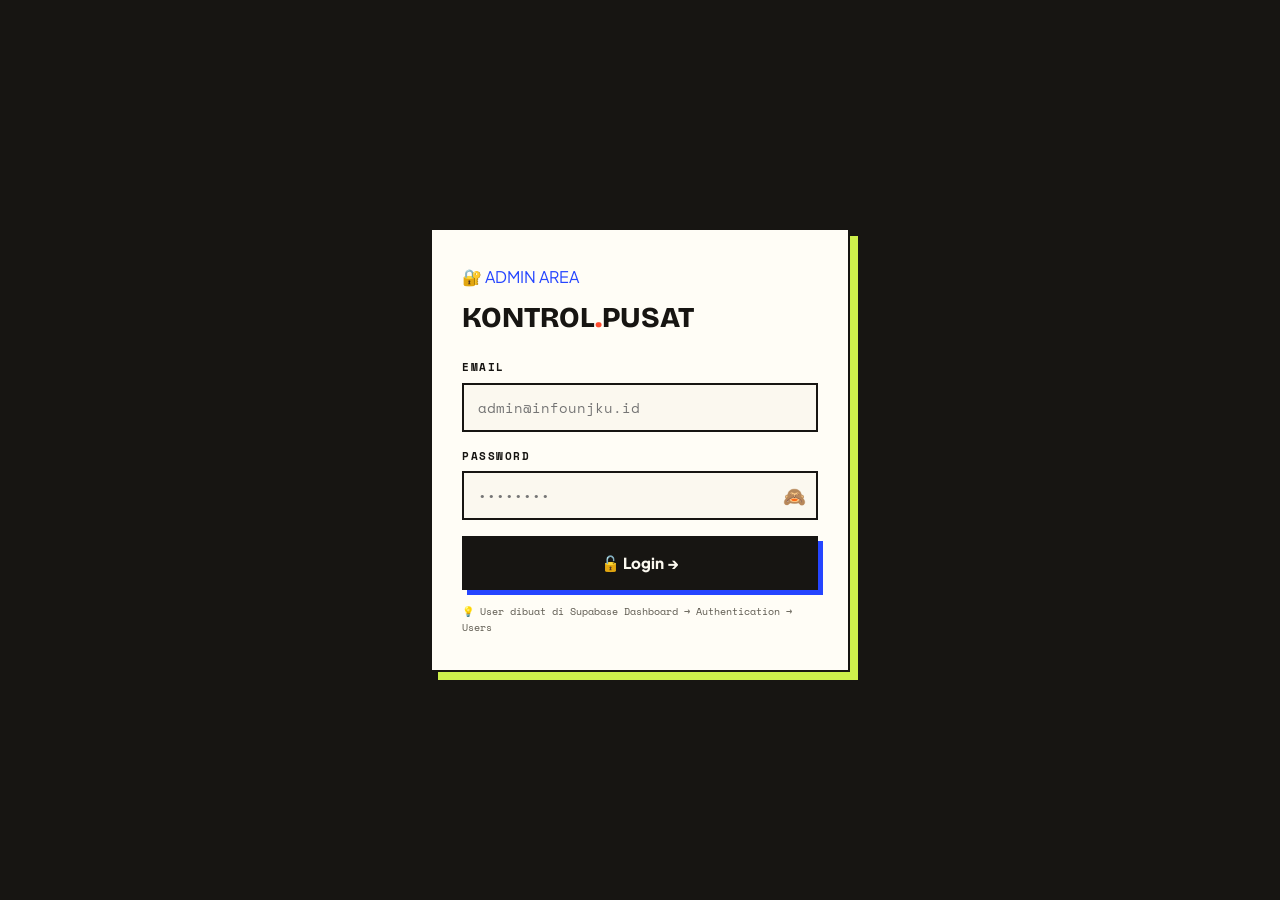
==== admin.html @ eef8713f "v1.0.0" ====
<!DOCTYPE html>
<html lang="id">
<head>
<meta charset="UTF-8">
<meta name="viewport" content="width=device-width, initial-scale=1.0">
<title>Admin Panel — infounjku</title>
<link rel="preconnect" href="https://fonts.googleapis.com">
<link href="https://fonts.googleapis.com/css2?family=Bricolage+Grotesque:opsz,wght@12..96,600;12..96,800&family=Plus+Jakarta+Sans:wght@400;600;700;800&family=Space+Mono:wght@400;700&display=swap" rel="stylesheet">
<link rel="stylesheet" href="css/style.css">
<style>
  #tab-lowongan,#tab-events,#tab-analytics{padding:0!important}
  .admin-main{padding-top:26px}
  .admin-note{margin-bottom:16px;border:2px dashed var(--ink);background:var(--lime);padding:12px 16px;font-size:.82rem;font-weight:600}
  .admin-tabs{margin-bottom:16px;display:flex;gap:10px;flex-wrap:wrap}
  .admin-tabs .chip{border:2.5px solid var(--ink);background:var(--card);padding:10px 20px;border-radius:999px;font-weight:800;box-shadow:3px 3px 0 var(--ink)}
  .admin-tabs .chip.active{background:var(--blue);color:#fff}
  /* LOGO ADMIN: KU NYAMBUNG + TETEP MIRING */
  .logo__word em{font-style:italic}
  /* LOGIN */
  .admin-login{position:fixed;inset:0;background:var(--ink);display:flex;align-items:center;justify-content:center;padding:20px;z-index:99}
  .admin-login__box{background:var(--card);border:2.5px solid var(--ink);box-shadow:8px 8px 0 var(--lime);padding:34px 30px;width:100%;max-width:420px}
  .admin-login__box h1{font-family:var(--display);font-weight:800;font-size:1.8rem;margin:6px 0 18px;text-transform:uppercase}
  .admin-login__box label{font-family:var(--mono);font-size:11px;letter-spacing:.14em;font-weight:700;display:block;margin-bottom:6px}
  .admin-login__box input{width:100%;border:2px solid var(--ink);padding:12px 14px;font-family:var(--mono);font-size:.9rem;outline:none;background:var(--paper);margin-bottom:16px}
  .admin-login__box input:focus{box-shadow:3px 3px 0 var(--blue)}
  .admin-login__box .btn{width:100%;justify-content:center}
  .admin-login__box .hint{font-size:10px;color:var(--ink-soft);margin-top:12px}
  /* PASSWRAP RAPI: MATA CENTER SEMPURNA */
  .passwrap{position:relative;margin-bottom:16px}
  .passwrap input{margin-bottom:0;padding-right:46px}
  .passeye{position:absolute;right:8px;top:50%;transform:translateY(-50%);background:none;border:none;font-size:1.15rem;line-height:1;cursor:pointer;padding:4px}
  .passeye:hover{transform:translateY(-50%) scale(1.15)}
  /* TOP BAR */
  .admin-top{position:sticky;top:0;z-index:50;background:var(--yellow);border-bottom:2.5px solid var(--ink);padding:12px 24px;display:flex;justify-content:space-between;align-items:center;gap:14px;flex-wrap:wrap}
  .admin-main{padding:34px 28px 80px;max-width:1080px;margin:0 auto}
  .admin-card{background:var(--card);border:2.5px solid var(--ink);box-shadow:6px 6px 0 var(--ink);padding:24px 22px;margin-bottom:26px}
  .admin-card h3{font-family:var(--display);font-size:1.25rem;margin-bottom:16px;text-transform:uppercase}
  .admin-form label{display:block;font-family:var(--mono);font-size:10px;letter-spacing:.14em;font-weight:700;margin-bottom:10px;color:var(--ink-soft)}
  .admin-form input,.admin-form select{display:block;width:100%;border:2px solid var(--ink);background:var(--paper);padding:10px 12px;font-family:var(--body);font-size:.9rem;outline:none;margin-top:4px}
  .admin-form input:focus,.admin-form select:focus{box-shadow:3px 3px 0 var(--blue);background:#fff}
  .row2{display:grid;grid-template-columns:1fr 1fr;gap:14px}
  .row3{display:grid;grid-template-columns:1fr 1fr 2fr;gap:14px}
  .admin-actions{display:flex;gap:10px;margin-top:16px;flex-wrap:wrap}
  .admin-tablewrap{overflow-x:auto;border:2.5px solid var(--ink);box-shadow:6px 6px 0 var(--ink);background:var(--card)}
  .admin-table{width:100%;border-collapse:collapse;font-size:.85rem;min-width:720px}
  .admin-table th{font-family:var(--mono);font-size:10px;letter-spacing:.14em;text-align:left;background:var(--ink);color:var(--lime);padding:12px 14px}
  .admin-table td{padding:12px 14px;border-top:1.5px dashed rgba(23,21,18,.3);vertical-align:top}
  .admin-table tr:hover td{background:var(--paper)}
  .admin-table .act{display:flex;gap:6px}
  .admin-table .act button{border:2px solid var(--ink);background:var(--paper);padding:6px 10px;font-size:.75rem;font-weight:700;box-shadow:2px 2px 0 var(--ink);transition:.15s}
  .admin-table .act button:hover{transform:translate(1px,1px);box-shadow:1px 1px 0 var(--ink)}
  .admin-table .act .del:hover{background:var(--red);color:#fff}
  .admin-table .act .edt:hover{background:var(--yellow)}
  .pill{font-family:var(--mono);font-size:9.5px;font-weight:700;letter-spacing:.1em;border:1.5px solid var(--ink);padding:3px 8px;background:var(--lime);display:inline-block}
  .pill.closed{background:#e8e4d8;color:#96917f}
  .pill.urgent{background:var(--red);color:#fff}
  .stat-grid{display:grid;grid-template-columns:repeat(4,1fr);gap:14px;margin-bottom:22px}
  .stat-box{background:var(--card);border:2.5px solid var(--ink);box-shadow:4px 4px 0 var(--ink);padding:16px}
  .stat-box .num{font-family:var(--display);font-size:1.8rem;font-weight:800;line-height:1}
  .stat-box .lbl{font-family:var(--mono);font-size:10px;letter-spacing:.16em;color:var(--ink-soft);margin-top:6px;display:block}
  .bar-h{height:10px;background:#f0ece0;border:1.5px solid var(--ink);position:relative;margin-top:6px;overflow:hidden}
  .bar-h i{display:block;height:100%;background:repeating-linear-gradient(45deg,var(--blue) 0 6px,#5d76ff 6px 12px)}
  .user-info{font-family:var(--mono);font-size:11px;color:var(--ink);background:var(--paper);border:2px solid var(--ink);padding:6px 10px;box-shadow:2px 2px 0 var(--ink)}
  @media(max-width:640px){.row2,.row3{grid-template-columns:1fr}.admin-main{padding:24px 16px 60px}.stat-grid{grid-template-columns:1fr 1fr}}
  @keyframes shake {
    0%, 100% { transform: translateX(0); }
    10%, 30%, 50%, 70%, 90% { transform: translateX(-8px); }
    20%, 40%, 60%, 80% { transform: translateX(8px); }
  }
</style>
</head>
<body>

<div class="admin-login" id="loginScreen">
  <form class="admin-login__box" id="loginForm">
    <span class="mono-kick" style="color:var(--blue)">🔐 ADMIN AREA</span>
    <h1>Kontrol<span style="color:var(--red)">.</span>Pusat</h1>
    <label>EMAIL</label>
    <input type="email" id="emailInput" placeholder="admin@infounjku.id" autocomplete="email" required>
    <label>PASSWORD</label>
    <div class="passwrap">
      <input type="password" id="passInput" placeholder="••••••••" autocomplete="current-password" required>
      <button type="button" id="togglePass" class="passeye" aria-label="Lihat password">🙈</button>
    </div>
    <button class="btn" type="submit" id="loginBtn">🔓 Login →</button>
    <p class="hint mono" style="margin-top:14px">💡 User dibuat di Supabase Dashboard → Authentication → Users</p>
  </form>
</div>

<div id="adminApp" hidden>
  <header class="admin-top">
    <span class="logo"><span class="star">✳</span><span class="logo__word">INFOUNJ<em>KU</em></span><span class="mode-chip">ADMIN</span></span>
    <div style="display:flex;gap:10px;align-items:center;flex-wrap:wrap">
      <span class="user-info" id="userInfo">👤 ...</span>
      <a class="btn btn--sm btn--ghost" href="index.html">Back</a>
      <button class="btn btn--sm" id="logoutBtn" type="button">Logout</button>
    </div>
  </header>

  <main class="admin-main">
    <div class="admin-note">Pastikan lowongan dan agenda ter-update!</div>
    <div class="admin-tabs">
      <button class="chip active" data-tab="lowongan" type="button">📋 Lowongan</button>
      <button class="chip" data-tab="events" type="button">🗓 Events</button>
      <button class="chip" data-tab="analytics" type="button">📊 Analytics</button>
    </div>

    <section id="tab-lowongan">
      <div class="admin-card">
        <h3 id="jobFormTitle">＋ Tambah Lowongan</h3>
        <form id="jobForm" class="admin-form">
          <div class="row2">
            <label>ORGANISASI<input id="jobOrg" required maxlength="120" placeholder="BEM UNJ"></label>
            <label>KATEGORI
              <select id="jobCat">
                <option value="bem">bem</option><option value="hima">hima</option><option value="ukm">ukm</option>
                <option value="event">event</option><option value="riset">riset</option><option value="umum">umum</option>
              </select>
            </label>
          </div>
          <label>JUDUL LOWONGAN<input id="jobTitle" required maxlength="160" placeholder="Open Recruitment Staff Muda 2026"></label>
          <label>TAGS (pisahkan dengan koma)<input id="jobTags" maxlength="200" placeholder="Divisi Acara, Publikasi, Dokumentasi"></label>
          <label>👥 ROLE / DIVISI DIBUTUHKAN (pisahkan dengan koma)<input id="jobRoles" maxlength="200" placeholder="Staff Acara, Desain Grafis, Humas"></label>
          <label>🔗 LINK PENDAFTARAN (http/https aja)<input id="jobLink" type="url" placeholder="https://forms.gle/xxx"></label>
          <div class="row3">
            <label>TERISI<input type="number" id="jobFilled" min="0" value="0"></label>
            <label>KUOTA<input type="number" id="jobTotal" min="1" value="50"></label>
            <label>DEADLINE<input type="datetime-local" id="jobDeadline" required></label>
          </div>
          <div class="admin-actions">
            <button class="btn btn--sm" type="submit">💾 Simpan</button>
            <button class="btn btn--sm btn--ghost" type="button" id="jobCancel" hidden>Batal Edit</button>
          </div>
        </form>
      </div>
      <div class="admin-tablewrap">
        <table class="admin-table"><thead><tr><th>Judul</th><th>Organisasi</th><th>Kategori</th><th>Role</th><th>Link</th><th>Kuota</th><th>Deadline</th><th>Aksi</th></tr></thead><tbody id="jobRows"></tbody></table>
      </div>
    </section>

    <section id="tab-events" hidden>
      <div class="admin-card">
        <h3 id="evFormTitle">＋ Tambah Event</h3>
        <form id="evForm" class="admin-form">
          <label>JUDUL EVENT<input id="evTitle" required maxlength="160" placeholder="Sosialisasi Open Recruitment"></label>
          <div class="row3">
            <label>TAG<input id="evTag" maxlength="40" placeholder="EVENT / WEBINAR / WORKSHOP"></label>
            <label>TANGGAL<input type="date" id="evDate" required></label>
            <label>JAM<input type="time" id="evTime" value="09:00" required></label>
          </div>
          <label>LOKASI<input id="evLoc" maxlength="160" placeholder="Aula Kampus / Zoom"></label>
          <div class="admin-actions">
            <button class="btn btn--sm" type="submit">💾 Simpan</button>
            <button class="btn btn--sm btn--ghost" type="button" id="evCancel" hidden>Batal Edit</button>
          </div>
        </form>
      </div>
      <div class="admin-tablewrap">
        <table class="admin-table"><thead><tr><th>Judul</th><th>Tag</th><th>Lokasi</th><th>Tanggal</th><th>Jam</th><th>Aksi</th></tr></thead><tbody id="evRows"></tbody></table>
      </div>
    </section>

    <section id="tab-analytics" hidden>
      <div class="stat-grid" id="statGrid"></div>
      <div class="admin-card">
        <h3>📈 TOP LOWONGAN (30 Hari)</h3>
        <div class="admin-tablewrap">
          <table class="admin-table"><thead><tr><th>Judul</th><th>Organisasi</th><th>Total</th><th>Klik 30h</th><th>Uniques</th><th>CTR</th></tr></thead><tbody id="topRows"></tbody></table>
        </div>
      </div>
      <div class="admin-card">
        <h3>🏆 KLIK PER ORGANISASI</h3>
        <div class="admin-tablewrap">
          <table class="admin-table"><thead><tr><th>Organisasi</th><th>Kategori</th><th>Total</th><th>Uniques</th><th>Job</th><th>Avg</th></tr></thead><tbody id="orgRows"></tbody></table>
        </div>
      </div>
    </section>
  </main>
</div>

<div class="toast" id="toast"></div>

<script>
/* ═══ CONFIG ═══ */
const SUPABASE_URL = 'https://ntleoqyavsdhfmamuewe.supabase.co';
const SUPABASE_KEY = 'eyJhbGciOiJIUzI1NiIsInR5cCI6IkpXVCJ9.eyJpc3MiOiJzdXBhYmFzZSIsInJlZiI6Im50bGVvcXlhdnNkaGZtYW11ZXdlIiwicm9sZSI6ImFub24iLCJpYXQiOjE3OTE4MDM5ODksImV4cCI6MjEwNzM3OTk4OX0.WXilYHDb4TXZcYh-p9NNeqGXu5dQYFFOlqYqiV4OAlQ';
let ACCESS_TOKEN = sessionStorage.getItem('iu_token') || '';

function getHeaders(){
  return {
    'apikey': SUPABASE_KEY,
    'Authorization': ACCESS_TOKEN ? `Bearer ${ACCESS_TOKEN}` : `Bearer ${SUPABASE_KEY}`,
    'Content-Type': 'application/json'
  };
}

/* ═══ HELPERS ═══ */
const $ = id => document.getElementById(id);
const esc = s => String(s ?? '').replace(/[&<>"']/g, c => ({'&':'&amp;','<':'&lt;','>':'&gt;','"':'&quot;',"'":'&#39;'}[c]));
const fmtDt = ms => new Date(ms).toLocaleString('id-ID',{day:'2-digit',month:'short',year:'2-digit',hour:'2-digit',minute:'2-digit'});
const toLocalInput = ms => { const d = new Date(ms); d.setMinutes(d.getMinutes() - d.getTimezoneOffset()); return d.toISOString().slice(0,16); };

let toastTimer;
function showToast(msg){
  const t = $('toast'); t.textContent = msg; t.classList.add('show');
  clearTimeout(toastTimer); toastTimer = setTimeout(() => t.classList.remove('show'), 4200);
}

/* ═══ GUARD 401 ═══ */
function guard(res){
  if (res.status === 401) {
    ACCESS_TOKEN = '';
    sessionStorage.removeItem('iu_token');
    showToast('⏱ Sesi login habis — silakan login ulang.');
    setTimeout(() => location.reload(), 1500);
    throw new Error('Sesi habis');
  }
  return res;
}

/* ═══ SUPABASE AUTH ═══ */
async function getCurrentUser(){
  if (!ACCESS_TOKEN) return null;
  try {
    const res = await fetch(`${SUPABASE_URL}/auth/v1/user`, {
      headers: { 'apikey': SUPABASE_KEY, 'Authorization': `Bearer ${ACCESS_TOKEN}` }
    });
    if (!res.ok) { ACCESS_TOKEN = ''; sessionStorage.removeItem('iu_token'); return null; }
    return await res.json();
  } catch (e) { return null; }
}
function unlock(){
  $('loginScreen').style.display = 'none';
  $('adminApp').hidden = false;
  loadJobs(); loadEvents();
}
async function checkSession(){
  const user = await getCurrentUser();
  if (user) { $('userInfo').textContent = `👤 ${user.email}`; unlock(); }
}
checkSession();

/* ═══ MATA BUKA / MATA MEREM ═══ */
$('togglePass').addEventListener('click', () => {
  const inp = $('passInput');
  const showing = inp.type === 'password';      // sekarang tersembunyi → mau ditampilkan
  inp.type = showing ? 'text' : 'password';
  $('togglePass').textContent = showing ? '👁️' : '🙈';   // show = mata buka, hide = mata merem
  $('togglePass').setAttribute('aria-label', showing ? 'Sembunyikan password' : 'Lihat password');
});

$('loginForm').addEventListener('submit', async e => {
  e.preventDefault();
  const email = $('emailInput').value.trim();
  const password = $('passInput').value;
  const btn = $('loginBtn');
  btn.disabled = true; btn.textContent = '⏳ Memproses...';
  try {
    const res = await fetch(`${SUPABASE_URL}/auth/v1/token?grant_type=password`, {
      method: 'POST',
      headers: { 'apikey': SUPABASE_KEY, 'Content-Type': 'application/json' },
      body: JSON.stringify({ email, password })
    });
    const data = await res.json();
    if (!res.ok) throw new Error(data.error_description || data.msg || 'Login gagal');
    ACCESS_TOKEN = data.access_token;
    sessionStorage.setItem('iu_token', data.access_token);
    $('userInfo').textContent = `👤 ${data.user.email}`;
    unlock();
    showToast('🔓 Login sukses!');
  } catch (err) {
    showToast('⚠️ ' + err.message);
    const box = document.querySelector('.admin-login__box');
    box.style.animation = 'shake 0.5s';
    setTimeout(() => box.style.animation = '', 500);
  } finally {
    btn.disabled = false; btn.textContent = '🔓 Login →';
  }
});

$('logoutBtn').addEventListener('click', async () => {
  try {
    await fetch(`${SUPABASE_URL}/auth/v1/logout`, { method:'POST', headers:{ 'apikey': SUPABASE_KEY, 'Authorization': `Bearer ${ACCESS_TOKEN}` } });
  } catch (e) {}
  ACCESS_TOKEN = '';
  sessionStorage.removeItem('iu_token');
  location.reload();
});

/* ═══ TABS ═══ */
document.querySelectorAll('.admin-tabs .chip').forEach(c => c.addEventListener('click', () => {
  document.querySelectorAll('.admin-tabs .chip').forEach(x => x.classList.remove('active'));
  c.classList.add('active');
  const tab = c.dataset.tab;
  $('tab-lowongan').hidden = tab !== 'lowongan';
  $('tab-events').hidden = tab !== 'events';
  $('tab-analytics').hidden = tab !== 'analytics';
  if (tab === 'analytics') loadAnalytics();
}));

/* ═══ LOWONGAN CRUD (dengan ROLE) ═══ */
let JOBS = [];
async function loadJobs(){
  try {
    const res = guard(await fetch(`${SUPABASE_URL}/rest/v1/lowongan?select=*&order=id.desc`, { headers: getHeaders() }));
    if (!res.ok) throw new Error('HTTP ' + res.status);
    JOBS = await res.json();
    $('jobRows').innerHTML = JOBS.map(j => {
      const left = new Date(j.deadline).getTime() - Date.now();
      const pill = left <= 0 ? '<span class="pill closed">TUTUP</span>' : left <= 3*864e5 ? '<span class="pill urgent">SEGERA</span>' : '<span class="pill">AKTIF</span>';
      const linkPill = j.link_daftar ? '<span class="pill">🔗 ADA</span>' : '<span class="pill closed">KOSONG</span>';
      return `<tr>
        <td><b>${esc(j.title)}</b><br>${pill}</td>
        <td>${esc(j.org)}</td>
        <td><span class="pill">${esc(j.category)}</span></td>
        <td style="max-width:160px;font-size:.78rem">${esc(j.roles || '—')}</td>
        <td>${linkPill}</td>
        <td>${j.quota_filled || 0}/${j.quota_total || 0}</td>
        <td class="mono" style="font-size:11px">${fmtDt(new Date(j.deadline).getTime())}</td>
        <td><div class="act">
          <button class="edt" type="button" onclick="editJob(${j.id})">✎ Edit</button>
          <button class="del" type="button" onclick="delJob(${j.id})">🗑 Hapus</button>
        </div></td>
      </tr>`;
    }).join('') || '<tr><td colspan="8" style="text-align:center;padding:30px">Belum ada lowongan.</td></tr>';
  } catch (e) { showToast('⚠️ ' + e.message); }
}

$('jobForm').addEventListener('submit', async e => {
  e.preventDefault();
  const linkRaw = $('jobLink').value.trim();
  const linkOk = linkRaw === '' || /^https?:\/\//i.test(linkRaw);
  if (!linkOk) { showToast('⚠️ Link pendaftaran harus diawali http:// atau https://'); return; }
  const payload = {
    org: $('jobOrg').value.trim(),
    category: $('jobCat').value,
    title: $('jobTitle').value.trim(),
    tags: $('jobTags').value.trim(),
    roles: $('jobRoles').value.trim() || null,
    link_daftar: linkRaw || null,
    quota_filled: +$('jobFilled').value || 0,
    quota_total: +$('jobTotal').value || 1,
    deadline: new Date($('jobDeadline').value).toISOString()
  };
  const id = $('jobForm').dataset.editId;
  try {
    const res = guard(await fetch(`${SUPABASE_URL}/rest/v1/lowongan${id ? `?id=eq.${id}` : ''}`, {
      method: id ? 'PATCH' : 'POST',
      headers: getHeaders(),
      body: JSON.stringify(payload)
    }));
    if (!res.ok) throw new Error((await res.text()).slice(0, 160));
    showToast(id ? '✅ Lowongan di-update!' : '✅ Lowongan baru tayang!');
    resetJobForm(); loadJobs();
  } catch (err) { showToast('⚠️ ' + err.message); }
});

window.editJob = id => {
  const j = JOBS.find(x => x.id === id); if (!j) return;
  $('jobForm').dataset.editId = id;
  $('jobOrg').value = j.org; $('jobCat').value = j.category; $('jobTitle').value = j.title;
  $('jobTags').value = j.tags || ''; $('jobRoles').value = j.roles || ''; $('jobLink').value = j.link_daftar || '';
  $('jobFilled').value = j.quota_filled || 0; $('jobTotal').value = j.quota_total || 50;
  $('jobDeadline').value = toLocalInput(new Date(j.deadline).getTime());
  $('jobFormTitle').textContent = '✎ Edit Lowongan #' + id;
  $('jobCancel').hidden = false;
  $('jobForm').scrollIntoView({ behavior:'smooth', block:'center' });
};

window.delJob = async id => {
  if (!confirm('Yakin hapus lowongan #' + id + '?')) return;
  try {
    const res = guard(await fetch(`${SUPABASE_URL}/rest/v1/lowongan?id=eq.${id}`, { method:'DELETE', headers: getHeaders() }));
    if (!res.ok) throw new Error((await res.text()).slice(0,160));
    showToast('🗑 Lowongan dihapus.'); loadJobs();
  } catch (e) { showToast('⚠️ ' + e.message); }
};

function resetJobForm(){
  $('jobForm').reset(); delete $('jobForm').dataset.editId;
  $('jobFormTitle').textContent = '＋ Tambah Lowongan'; $('jobCancel').hidden = true;
}
$('jobCancel').addEventListener('click', resetJobForm);

/* ═══ EVENTS CRUD ═══ */
let EVENTS = [];
async function loadEvents(){
  try {
    const res = guard(await fetch(`${SUPABASE_URL}/rest/v1/events?select=*&order=event_date.desc`, { headers: getHeaders() }));
    if (!res.ok) throw new Error('HTTP ' + res.status);
    EVENTS = await res.json();
    $('evRows').innerHTML = EVENTS.map(ev => `<tr>
      <td><b>${esc(ev.title)}</b></td>
      <td><span class="pill">${esc(ev.tag || 'EVENT')}</span></td>
      <td>${esc(ev.location || '-')}</td>
      <td class="mono" style="font-size:11px">${esc(ev.event_date)}</td>
      <td class="mono" style="font-size:11px">${esc(ev.event_time || '-')}</td>
      <td><div class="act">
        <button class="edt" type="button" onclick="editEv(${ev.id})">✎ Edit</button>
        <button class="del" type="button" onclick="delEv(${ev.id})">🗑 Hapus</button>
      </div></td>
    </tr>`).join('') || '<tr><td colspan="6" style="text-align:center;padding:30px">Belum ada event.</td></tr>';
  } catch (e) { showToast('⚠️ ' + e.message); }
}

$('evForm').addEventListener('submit', async e => {
  e.preventDefault();
  const payload = {
    title: $('evTitle').value.trim(),
    tag: $('evTag').value.trim() || 'EVENT',
    event_date: $('evDate').value,
    event_time: $('evTime').value,
    location: $('evLoc').value.trim() || 'TBA'
  };
  const id = $('evForm').dataset.editId;
  try {
    const res = guard(await fetch(`${SUPABASE_URL}/rest/v1/events${id ? `?id=eq.${id}` : ''}`, {
      method: id ? 'PATCH' : 'POST',
      headers: getHeaders(),
      body: JSON.stringify(payload)
    }));
    if (!res.ok) throw new Error((await res.text()).slice(0, 160));
    showToast(id ? '✅ Event di-update!' : '✅ Event baru masuk agenda!');
    resetEvForm(); loadEvents();
  } catch (err) { showToast('⚠️ ' + err.message); }
});

window.editEv = id => {
  const ev = EVENTS.find(x => x.id === id); if (!ev) return;
  $('evForm').dataset.editId = id;
  $('evTitle').value = ev.title; $('evTag').value = ev.tag || ''; $('evDate').value = ev.event_date;
  $('evTime').value = ev.event_time || '09:00'; $('evLoc').value = ev.location || '';
  $('evFormTitle').textContent = '✎ Edit Event #' + id;
  $('evCancel').hidden = false;
  $('evForm').scrollIntoView({ behavior:'smooth', block:'center' });
};

window.delEv = async id => {
  if (!confirm('Yakin hapus event #' + id + '?')) return;
  try {
    const res = guard(await fetch(`${SUPABASE_URL}/rest/v1/events?id=eq.${id}`, { method:'DELETE', headers: getHeaders() }));
    if (!res.ok) throw new Error((await res.text()).slice(0,160));
    showToast('🗑 Event dihapus.'); loadEvents();
  } catch (e) { showToast('⚠️ ' + e.message); }
};

function resetEvForm(){
  $('evForm').reset(); delete $('evForm').dataset.editId;
  $('evFormTitle').textContent = '＋ Tambah Event'; $('evCancel').hidden = true;
}
$('evCancel').addEventListener('click', resetEvForm);

/* ═══ ANALYTICS ═══ */
async function loadAnalytics(){
  try {
    const [lRes, eRes, cRes, topRes, orgRes] = await Promise.all([
      fetch(`${SUPABASE_URL}/rest/v1/lowongan?select=id,deadline`, { headers: getHeaders() }).then(r=>r.json()),
      fetch(`${SUPABASE_URL}/rest/v1/events?select=id`, { headers: getHeaders() }).then(r=>r.json()),
      fetch(`${SUPABASE_URL}/rest/v1/click_events?select=id,created_at,session_id&limit=10000`, { headers: getHeaders() }).then(r=>r.json()),
      fetch(`${SUPABASE_URL}/rest/v1/analytics_top_jobs_30d?select=*`, { headers: getHeaders() }).then(r=>r.json()),
      fetch(`${SUPABASE_URL}/rest/v1/analytics_org_30d?select=*`, { headers: getHeaders() }).then(r=>r.json()),
    ]);
    const nowTs = Date.now();
    const activeJobs = lRes.filter(j => new Date(j.deadline).getTime() > nowTs).length;
    const totalClicks30 = cRes.filter(c => nowTs - new Date(c.created_at).getTime() < 30*864e5).length;
    const totalUniques = new Set(cRes.map(c => c.session_id).filter(Boolean)).size;

    $('statGrid').innerHTML = `
      <div class="stat-box"><div class="num">${activeJobs}</div><span class="lbl">LOWONGAN AKTIF</span></div>
      <div class="stat-box"><div class="num">${lRes.length}</div><span class="lbl">TOTAL LOWONGAN</span></div>
      <div class="stat-box"><div class="num">${totalClicks30}</div><span class="lbl">KLIK 30 HARI</span></div>
      <div class="stat-box"><div class="num">${totalUniques}</div><span class="lbl">UNIK USER</span></div>
    `;

    const maxClicks = Math.max(1, ...topRes.map(t => t.clicks_30d || 0));
    $('topRows').innerHTML = topRes.map(t => {
      const ctr = t.total_clicks > 0 ? Math.round(((t.clicks_30d || 0) / t.total_clicks) * 100) : 0;
      const w = Math.max(4, ((t.clicks_30d || 0) / maxClicks) * 100);
      return `<tr>
        <td><b>${esc(t.title)}</b></td><td>${esc(t.org)}</td><td>${t.total_clicks}</td>
        <td><div class="bar-h"><i style="width:${w}%"></i></div> ${t.clicks_30d || 0}</td>
        <td>${t.uniques_30d || 0}</td><td><span class="pill">${ctr}%</span></td>
      </tr>`;
    }).join('') || '<tr><td colspan="6" style="text-align:center;padding:24px">Belum ada data.</td></tr>';

    const maxOrg = Math.max(1, ...orgRes.map(o => o.total_clicks || 0));
    $('orgRows').innerHTML = orgRes.map(o => {
      const avg = o.job_count > 0 ? Math.round((o.total_clicks || 0) / o.job_count) : 0;
      const w = Math.max(4, ((o.total_clicks || 0) / maxOrg) * 100);
      return `<tr>
        <td><b>${esc(o.org)}</b></td><td><span class="pill">${esc(o.category || 'umum')}</span></td>
        <td><div class="bar-h"><i style="width:${w}%"></i></div> ${o.total_clicks || 0}</td>
        <td>${o.unique_sessions || 0}</td><td>${o.job_count || 0}</td><td>${avg}</td>
      </tr>`;
    }).join('') || '<tr><td colspan="6" style="text-align:center;padding:24px">Belum ada data.</td></tr>';

    showToast('📊 Analytics di-refresh!');
  } catch (e) { showToast('⚠️ ' + e.message); }
}
</script>
</body>
</html>
---- css/style.css ----
/* ═══════════════════════════════════════════════════════════
   INFOUNJKU — style.css v8
   ═══════════════════════════════════════════════════════════ */

:root{
  --paper:#FBF8EF; --card:#FFFDF6; --ink:#171512; --ink-soft:#5c584e;
  --blue:#2545FF; --red:#FF4B2E; --yellow:#FFD43B; --lime:#CDEF4B;
  --shadow:6px 6px 0 var(--ink);
  --display:"Bricolage Grotesque",sans-serif;
  --body:"Plus Jakarta Sans",sans-serif;
  --mono:"Space Mono",monospace;
}

*{margin:0;padding:0;box-sizing:border-box}
html{scroll-behavior:smooth;overflow-x:clip}
body{font-family:var(--body);background:var(--paper);color:var(--ink);line-height:1.6;overflow-x:clip}
::selection{background:var(--yellow);color:var(--ink)}
img{max-width:100%}
a{color:inherit}
button{font-family:inherit;cursor:pointer}

.mono{font-family:var(--mono)}
.wrap{max-width:1180px;margin:0 auto;padding:0 28px}
.dotbg{background-image:radial-gradient(rgba(23,21,18,.09) 1.5px,transparent 1.5px);background-size:22px 22px}
.mark{background:linear-gradient(transparent 55%,var(--yellow) 55%);padding:0 .15em}
.reveal{opacity:0;transform:translateY(26px);transition:opacity .6s cubic-bezier(.2,.7,.2,1),transform .6s cubic-bezier(.2,.7,.2,1)}
.reveal.in{opacity:1;transform:none}

.btn{display:inline-flex;align-items:center;gap:8px;border:2.5px solid var(--ink);background:var(--ink);color:var(--paper);font-weight:800;font-size:.95rem;padding:15px 26px;text-decoration:none;box-shadow:5px 5px 0 var(--blue);transition:transform .15s,box-shadow .15s}
.btn:hover{transform:translate(3px,3px);box-shadow:1px 1px 0 var(--blue)}
.btn--ghost{background:var(--card);color:var(--ink);box-shadow:5px 5px 0 var(--yellow)}
.btn--ghost:hover{box-shadow:1px 1px 0 var(--yellow)}
.btn--sm{padding:10px 16px;font-size:.85rem;box-shadow:3px 3px 0 var(--blue)}
.btn--sm.btn--ghost{box-shadow:3px 3px 0 var(--yellow)}
.btn[disabled]{opacity:.45;cursor:not-allowed;transform:none!important}

.stamp{font-family:var(--mono);font-size:10.5px;font-weight:700;letter-spacing:.12em;padding:5px 10px;border:2.5px solid var(--ink);transform:rotate(-3deg);display:inline-block;white-space:nowrap}
.stamp--open{background:var(--yellow);color:var(--ink)}
.stamp--urgent{background:var(--red);color:#fff}
.stamp--hot{background:#FF7A00;color:#fff}
.stamp--closed{background:#e8e4d8;color:#96917f;border-color:#c9c4b4}
.mono-badge{font-family:var(--mono);font-size:10px;font-weight:700;background:var(--ink);color:var(--paper);padding:4px 8px;letter-spacing:.08em}

@keyframes spin{to{transform:rotate(360deg)}}
@keyframes letterIn{to{opacity:1;transform:none}}
@keyframes loadSlide{0%{transform:translateX(-110%)}100%{transform:translateX(360%)}}
@keyframes pulse{0%,100%{box-shadow:0 0 0 0 rgba(255,75,46,.5)}50%{box-shadow:0 0 0 7px rgba(255,75,46,0)}}
@keyframes bob{0%,100%{translate:0 0}50%{translate:0 -8px}}
@keyframes shimmer{0%{transform:translateX(-100%)}100%{transform:translateX(100%)}}
@keyframes orgScroll{to{transform:translateX(-50%)}}

.loader{position:fixed;inset:0;background:var(--ink);z-index:999;display:flex;align-items:center;justify-content:center;transition:opacity .45s ease,visibility .45s ease}
.loader.done{opacity:0;visibility:hidden}
.loader__box{text-align:center;padding:20px}
.loader__star{font-size:2.6rem;color:var(--lime);display:inline-block;animation:spin 2.2s linear infinite;line-height:1}
.loader__word{font-family:var(--display);font-weight:800;font-size:clamp(2.2rem,9vw,3.6rem);letter-spacing:-.02em;color:var(--paper);display:flex;justify-content:center;margin-top:6px}
.loader__word .l{display:inline-block;opacity:0;transform:translateY(20px) rotate(8deg);animation:letterIn .45s cubic-bezier(.2,.7,.2,1) forwards}
.loader__word .l.k{color:var(--yellow)}
.loader__word .l:nth-child(1){animation-delay:.04s}
.loader__word .l:nth-child(2){animation-delay:.09s}
.loader__word .l:nth-child(3){animation-delay:.14s}
.loader__word .l:nth-child(4){animation-delay:.19s}
.loader__word .l:nth-child(5){animation-delay:.24s}
.loader__word .l:nth-child(6){animation-delay:.29s}
.loader__word .l:nth-child(7){animation-delay:.34s}
.loader__word .l:nth-child(8){animation-delay:.39s}
.loader__word .l:nth-child(9){animation-delay:.44s}
.loader__bar{width:220px;max-width:70vw;height:10px;border:2px solid var(--paper);margin:20px auto 12px;overflow:hidden}
.loader__bar i{display:block;height:100%;width:40%;background:var(--lime);animation:loadSlide 1s ease-in-out infinite}
.loader__tag{color:#a7a294;font-size:11px;letter-spacing:.14em}

.ticker{background:var(--ink);color:var(--paper);overflow:hidden;border-bottom:2.5px solid var(--ink)}
.ticker__track{display:flex;width:max-content;animation:marquee 30s linear infinite;will-change:transform;transform:translateZ(0)}
.ticker__group{display:flex;align-items:center;white-space:nowrap;padding:9px 0;font-family:var(--mono);font-size:12.5px;letter-spacing:.04em}
.ticker__group span{padding:0 18px;display:flex;align-items:center;gap:8px}
.ticker__group b{color:var(--yellow);font-weight:700}
.ticker__group .dotp{color:var(--red)}
@keyframes marquee{to{transform:translateX(-50%)}}

header{position:sticky;top:0;z-index:50;background:var(--paper);border-bottom:2.5px solid var(--ink)}
.nav{display:flex;align-items:center;justify-content:space-between;padding:14px 24px;max-width:1180px;margin:0 auto;gap:16px}
.logo{display:flex;align-items:center;gap:10px;font-family:var(--display);font-weight:800;font-size:1.35rem;letter-spacing:-.02em;text-decoration:none}
.logo .star{display:inline-block;color:var(--blue);animation:spin 9s linear infinite;font-size:1.2em;line-height:1;will-change:transform}
.logo__word{white-space:nowrap;letter-spacing:-.02em}
.logo__word em{font-style:italic;color:var(--red)}
.mode-chip{font-family:var(--mono);font-size:10px;border:2px solid var(--ink);background:var(--yellow);padding:3px 8px;letter-spacing:.08em;transform:rotate(-2deg)}
.nav__links{display:flex;gap:26px;align-items:center;list-style:none}
.nav__links a{text-decoration:none;font-weight:600;font-size:.92rem;position:relative;padding:4px 0}
.nav__links a::after{content:"";position:absolute;left:0;bottom:-2px;width:0;height:4px;background:var(--yellow);transition:width .25s cubic-bezier(.2,.7,.2,1);z-index:-1}
.nav__links a:hover::after{width:100%}
.burger{display:none;border:2.5px solid var(--ink);padding:8px 10px;font-size:1rem;background:var(--card);box-shadow:3px 3px 0 var(--ink)}

.hero{padding:64px 0 84px;position:relative;overflow-x:clip}
.hero .wrap{display:grid;grid-template-columns:1.15fr .85fr;gap:56px;align-items:center}
.hero .wrap > *{min-width:0}
.kicker{display:inline-flex;align-items:center;gap:10px;font-family:var(--mono);font-size:12px;letter-spacing:.14em;border:2px solid var(--ink);background:var(--card);padding:7px 14px;box-shadow:3px 3px 0 var(--ink);margin-bottom:26px}
.kicker .pulse{width:9px;height:9px;border-radius:50%;background:var(--red);animation:pulse 1.4s ease infinite}
.hero h1{font-family:var(--display);font-weight:800;font-size:clamp(2.6rem,5.6vw,4.6rem);line-height:1.02;letter-spacing:-.03em;text-transform:uppercase}
.h1-star{display:inline-block;color:var(--red);font-size:.45em;vertical-align:super;margin-left:.12em;animation:spin 14s linear infinite;line-height:1}
.hero .flip-line{display:block;min-height:1.15em}
.hero .flip{display:inline-block;background:var(--ink);color:var(--yellow);padding:.02em .18em;transform:rotate(-1.2deg);transition:opacity .3s,transform .3s}
.hero .flip.swap{opacity:0;transform:translateY(12px) rotate(2deg)}
.hero p.lead{margin:22px 0 30px;font-size:1.06rem;color:var(--ink-soft);max-width:52ch}
.hero p.lead b{color:var(--ink)}
.hero__actions{display:flex;gap:16px;flex-wrap:wrap}
.hero__stats{display:flex;gap:22px;margin-top:36px;font-family:var(--mono);font-size:12.5px;flex-wrap:wrap}
.hero__stats b{font-size:1.35rem;font-family:var(--display);display:block;line-height:1.1}
.hero__stats span{display:flex;flex-direction:column;gap:2px}
.hero__stats i{font-style:normal;color:var(--ink-soft)}
.hero__visual{position:relative;min-height:440px;max-width:100%}
.mega-star{position:absolute;top:-30px;right:-20px;font-size:9rem;color:transparent;-webkit-text-stroke:2px rgba(23,21,18,.18);animation:spin 26s linear infinite;pointer-events:none;line-height:1;will-change:transform}

.pinned{background:var(--card);border:2.5px solid var(--ink);box-shadow:var(--shadow);padding:30px 28px;position:relative;transition:transform .3s}
.pinned--main{transform:rotate(-2deg);z-index:2}
.pinned--main:hover{transform:rotate(-1deg) translateY(-4px)}
.tape{position:absolute;top:-14px;left:50%;transform:translateX(-50%) rotate(-3deg);width:110px;height:26px;background:rgba(205,239,75,.85);border:1.5px solid rgba(23,21,18,.25)}
.urgent-tag{font-family:var(--mono);font-size:11px;letter-spacing:.14em;color:var(--red);font-weight:700;display:flex;align-items:center;gap:8px}
.pinned h3{font-family:var(--display);font-size:1.6rem;font-weight:800;line-height:1.1;margin:10px 0 4px}
.pinned .org{font-size:.85rem;color:var(--ink-soft);font-weight:600}
.big-cd{font-family:var(--mono);font-size:1.7rem;font-weight:700;background:var(--ink);color:var(--yellow);display:inline-block;padding:8px 16px;margin:16px 0;letter-spacing:.04em}
.cd-label{font-family:var(--mono);font-size:10px;letter-spacing:.18em;color:var(--ink-soft);display:block;margin-top:-8px;margin-bottom:14px}
.bar{height:12px;border:2px solid var(--ink);background:#fff;margin:8px 0 6px}
.bar i{display:block;height:100%;background:repeating-linear-gradient(45deg,var(--blue) 0 8px,#5d76ff 8px 16px);transition:width 1s ease}
.pinned .meta{display:flex;justify-content:space-between;font-family:var(--mono);font-size:11px;color:var(--ink-soft)}
.pinned--mini{position:absolute;padding:14px 20px;font-size:.86rem;font-weight:600;display:flex;gap:10px;align-items:center;z-index:3;will-change:transform}
.pinned--mini.a{right:-8px;top:-28px;transform:rotate(3deg);background:var(--yellow);animation:bob 4s ease-in-out infinite}
.pinned--mini.b{left:-14px;bottom:-24px;transform:rotate(-3deg);background:var(--lime);animation:bob 5s ease-in-out infinite reverse}
.sticker{position:absolute;left:-26px;top:36%;width:92px;height:92px;border-radius:50%;background:var(--red);color:#fff;display:flex;align-items:center;justify-content:center;font-family:var(--display);font-weight:800;font-size:.95rem;text-align:center;line-height:1.1;border:2.5px solid var(--ink);box-shadow:4px 4px 0 var(--ink);transform:rotate(-12deg);z-index:4;animation:bob 3.5s ease-in-out infinite;will-change:transform}
.pinned--main .big-cd,.pinned--main .cd-label{margin-left:50px}
.pinned__actions{display:flex;gap:10px;margin-top:18px}
.pinned__actions .btn{margin-top:0;width:auto}
.pinned__actions .js-apply{flex:1;justify-content:center}

.org-marquee{margin-top:38px;border:2.5px solid var(--ink);background:var(--card);box-shadow:4px 4px 0 var(--ink);max-width:100%;overflow:hidden}
.org-marquee__label{display:block;font-size:9.5px;letter-spacing:.22em;color:var(--ink-soft);font-weight:700;padding:10px 16px 0}
.org-marquee__wrap{overflow:hidden;padding:14px 0 16px;mask-image:linear-gradient(90deg,transparent,#000 10%,#000 90%,transparent);-webkit-mask-image:linear-gradient(90deg,transparent,#000 10%,#000 90%,transparent)}
.org-marquee__track{display:flex;align-items:center;gap:0;width:max-content;animation:orgScroll 28s linear infinite;will-change:transform}
.org-marquee:hover .org-marquee__track{animation-play-state:paused}
.org-logo{flex:0 0 auto;margin-right:14px;width:56px;height:56px;object-fit:cover;border-radius:50%;border:2.5px solid var(--ink);background:var(--card);filter:drop-shadow(2.5px 2.5px 0 rgba(23,21,18,.9));cursor:default;transition:transform .2s;user-select:none;-webkit-user-drag:none}
.org-logo:nth-child(odd){transform:rotate(-3deg)}
.org-logo:nth-child(even){transform:rotate(4deg)}
.org-logo:hover{transform:rotate(0deg) scale(1.12)}

section{padding:78px 0}
.sec-head{margin-bottom:52px}
.sec-head .mono-kick{font-family:var(--mono);font-size:12px;letter-spacing:.18em;color:var(--blue);display:flex;align-items:center;gap:10px;margin-bottom:12px;font-weight:700}
.sec-head h2{font-family:var(--display);font-weight:800;font-size:clamp(1.9rem,3.6vw,3rem);letter-spacing:-.02em;line-height:1.05;text-transform:uppercase}
.sec-head p{color:var(--ink-soft);margin-top:12px;max-width:60ch}

.searchbar{display:flex;gap:12px;align-items:stretch;margin-bottom:14px;position:relative}
.searchbox{flex:1;display:flex;align-items:center;gap:10px;border:2.5px solid var(--ink);background:var(--card);padding:14px 16px;box-shadow:5px 5px 0 var(--ink);min-width:0;transition:box-shadow .2s}
.searchbox:focus-within{box-shadow:5px 5px 0 var(--blue)}
.searchbox__icon{font-size:1.05rem;flex-shrink:0}
.searchbox input{flex:1;border:none;outline:none;background:transparent;font-family:var(--mono);font-size:.9rem;color:var(--ink);min-width:0}
.searchbox input::placeholder{color:var(--ink-soft);opacity:.75}
.searchbox__clear[hidden]{display:none!important}
.searchbox__clear{border:2px solid var(--ink);background:var(--paper);width:26px;height:26px;border-radius:50%;font-size:.68rem;line-height:1;flex-shrink:0;display:flex;align-items:center;justify-content:center;transition:.15s}
.searchbox__clear:hover{background:var(--red);color:#fff;transform:rotate(90deg)}
.filterbox{position:relative;flex-shrink:0}
.filterbox__btn{height:100%;display:flex;align-items:center;gap:9px;border:2.5px solid var(--ink);background:var(--yellow);padding:0 20px;font-weight:800;font-size:.92rem;box-shadow:5px 5px 0 var(--ink);transition:transform .15s,box-shadow .15s,background .15s;white-space:nowrap}
.filterbox__btn:hover{transform:translate(2px,2px);box-shadow:2px 2px 0 var(--ink)}
.filterbox__badge{min-width:21px;height:21px;padding:0 5px;border-radius:999px;background:var(--red);color:#fff;font-family:var(--mono);font-size:10.5px;font-weight:700;display:flex;align-items:center;justify-content:center;border:2px solid var(--ink)}
.filterbox__caret{transition:transform .2s;font-size:.72rem}
.filterbox.open .filterbox__caret{transform:rotate(180deg)}
.filterbox.open .filterbox__btn{background:var(--lime)}
.filterpanel{position:absolute;top:calc(100% + 12px);right:0;width:min(430px,calc(100vw - 36px));background:var(--card);border:2.5px solid var(--ink);box-shadow:8px 8px 0 var(--ink);z-index:60;padding:18px 18px 16px;opacity:0;visibility:hidden;transform:translateY(-10px) scale(.98);transform-origin:top right;transition:opacity .22s cubic-bezier(.2,.7,.2,1),transform .22s cubic-bezier(.2,.7,.2,1),visibility .22s;max-height:min(72vh,560px);overflow-y:auto}
.filterbox.open .filterpanel{opacity:1;visibility:visible;transform:none}
.filterpanel__head{display:flex;justify-content:space-between;align-items:center;border-bottom:2px dashed rgba(23,21,18,.35);padding-bottom:10px;margin-bottom:14px}
.filterpanel__head span{font-size:11px;letter-spacing:.18em;font-weight:700}
.filterpanel__reset{border:2px solid var(--ink);background:var(--paper);font-family:var(--mono);font-size:10.5px;font-weight:700;padding:6px 10px;transition:.15s}
.filterpanel__reset:hover{background:var(--red);color:#fff}
.filterpanel__group{margin-bottom:16px}
.filterpanel__label{display:block;font-size:10px;letter-spacing:.2em;color:var(--ink-soft);font-weight:700;margin-bottom:8px}
.filterpanel__chips{display:flex;flex-wrap:wrap;gap:8px}
.filterpanel .chip{border:2px solid var(--ink);background:var(--paper);padding:8px 14px;border-radius:999px;font-weight:700;font-size:.8rem;transition:.15s;box-shadow:2px 2px 0 var(--ink);white-space:nowrap}
.filterpanel .chip:hover{transform:translateY(-2px)}
.filterpanel .chip.active{background:var(--blue);color:#fff}
.filterpanel__foot{display:flex;justify-content:space-between;align-items:center;gap:12px;border-top:2px dashed rgba(23,21,18,.35);padding-top:12px}
.filterpanel__foot .mono{font-size:11px;color:var(--ink-soft)}

.count-line{font-family:var(--mono);font-size:12px;color:var(--ink-soft);margin-bottom:18px}
.jobs{display:grid;grid-template-columns:repeat(auto-fill,minmax(300px,1fr));gap:26px}
.job{background:var(--card);border:2.5px solid var(--ink);box-shadow:var(--shadow);padding:26px 24px;display:flex;flex-direction:column;gap:12px;transition:transform .2s,box-shadow .2s;position:relative;backface-visibility:hidden}
.job:hover{transform:translate(-4px,-4px);box-shadow:10px 10px 0 var(--ink)}
.job.hide,.job.limit-hide{display:none}
.job__top{display:flex;justify-content:space-between;align-items:flex-start;gap:10px}
.job__code{font-size:11px;color:var(--ink-soft);letter-spacing:.1em}
.job__stamps{display:flex;gap:6px;flex-wrap:wrap;justify-content:flex-end}
.job__org{display:flex;align-items:center;gap:10px;font-size:.82rem;font-weight:600;color:var(--ink-soft)}
.job h3{font-family:var(--display);font-weight:800;font-size:1.3rem;line-height:1.15;letter-spacing:-.01em}
.job__tags{display:flex;gap:8px;flex-wrap:wrap}
.job__tags span{font-size:11px;font-weight:700;border:1.5px solid var(--ink);padding:3px 9px;border-radius:999px;background:var(--paper)}
.job__roles{font-size:10.5px;color:var(--ink-soft);border:1.5px dashed var(--ink);padding:6px 10px;background:var(--paper);letter-spacing:.04em}
.job__deadline{font-family:var(--mono);font-size:12px;display:flex;align-items:center;gap:8px;background:var(--paper);border:1.5px dashed var(--ink);padding:8px 12px}
.job__deadline.hot{background:#ffe6df;border-color:var(--red);color:var(--red);font-weight:700}
.job__actions{display:flex;flex-wrap:wrap;gap:8px;margin-top:auto;padding-top:6px}
.job--closed{opacity:.62}
.job--closed h3{text-decoration:line-through;text-decoration-thickness:3px;text-decoration-color:var(--red)}

.limitbox{display:flex;align-items:center;gap:12px;flex-wrap:wrap;margin-top:26px;border:2.5px dashed var(--ink);background:var(--card);padding:12px 16px}
.limitbox .mono{font-size:10px;letter-spacing:.16em;font-weight:700;color:var(--ink-soft)}
.limitbox select{border:2px solid var(--ink);background:var(--paper);font-family:var(--mono);font-size:11.5px;font-weight:700;padding:8px 10px;outline:none;cursor:pointer;box-shadow:3px 3px 0 var(--ink)}
.limitbox #limitInfo,.limitbox #agendaLimitInfo{margin-left:auto}
.agenda .limitbox{border-color:rgba(255,255,255,.75);background:transparent;margin-top:22px}
.agenda .limitbox .mono{color:#c9d2ff}
.agenda .limitbox select{background:var(--blue);color:#fff;border-color:#fff;box-shadow:3px 3px 0 var(--ink)}
.agenda-item.limit-hide{display:none}

.agenda{background:var(--blue);color:#fff;border-top:3px solid var(--ink);border-bottom:3px solid var(--ink)}
.agenda .mono-kick{color:var(--yellow)}
.agenda .sec-head p{color:#c9d2ff}
.agenda-list{border-top:2px solid rgba(255,255,255,.35)}
.agenda-item{display:grid;grid-template-columns:110px 1fr auto auto;gap:24px;align-items:center;padding:26px 18px;border-bottom:2px solid rgba(255,255,255,.35);transition:.2s;text-decoration:none;color:inherit}
.agenda-item:hover{background:#fff;color:var(--ink)}
.agenda-item:hover .agenda-arrow{transform:translateX(6px)}
.agenda-date{text-align:center;border:2.5px solid currentColor;padding:8px 0;transform:rotate(-2deg)}
.agenda-date b{font-family:var(--display);font-size:1.7rem;font-weight:800;display:block;line-height:1}
.agenda-date span{font-family:var(--mono);font-size:11px;letter-spacing:.2em}
.agenda-info h4{font-family:var(--display);font-size:1.2rem;font-weight:700}
.agenda-info p{font-size:.85rem;opacity:.8}
.agenda-tag{font-family:var(--mono);font-size:10px;letter-spacing:.14em;border:2px solid currentColor;padding:5px 10px;background:transparent}
.agenda-arrow{font-size:1.4rem;transition:transform .2s}
.agenda-skeleton{height:96px;margin:10px 0}
.agenda-empty{padding:44px 20px;text-align:center;border:2.5px dashed rgba(255,255,255,.6);font-weight:600}

#igfeed .sec-head{margin-bottom:16px}
#igfeed .auto-note{margin-top:12px}
.ig-head-row{display:flex;justify-content:space-between;align-items:flex-end;gap:20px;flex-wrap:wrap}
.ig-nav{display:flex;gap:10px}
.ig-nav button{width:46px;height:46px;border:2.5px solid var(--ink);background:var(--card);font-size:1.2rem;box-shadow:3px 3px 0 var(--ink);transition:.15s}
.ig-nav button:hover{background:var(--yellow);transform:translate(2px,2px);box-shadow:1px 1px 0 var(--ink)}
.auto-note{display:inline-flex;align-items:center;gap:8px;font-family:var(--mono);font-size:11px;letter-spacing:.06em;border:2px dashed var(--ink);padding:8px 14px;background:var(--lime);margin-top:14px}
.ig-rail{display:flex;gap:24px;overflow-x:auto;scroll-snap-type:x mandatory;padding:6px 4px 18px;scrollbar-width:thin}
.ig-card{flex:0 0 280px;scroll-snap-align:start;background:var(--card);border:2.5px solid var(--ink);box-shadow:var(--shadow);transition:transform .2s,box-shadow .2s;backface-visibility:hidden}
.ig-card:hover{transform:translate(-4px,-4px) rotate(-.5deg);box-shadow:10px 10px 0 var(--ink)}
.ig-media{aspect-ratio:1/1;position:relative;display:flex;align-items:center;justify-content:center;overflow:hidden;border-bottom:2.5px solid var(--ink)}
.ig-media .poster{font-family:var(--display);font-weight:800;text-transform:uppercase;font-size:1.55rem;line-height:1;text-align:center;letter-spacing:-.01em;padding:20px;transform:rotate(-3deg)}
.auto-badge{position:absolute;top:10px;right:10px;font-family:var(--mono);font-size:9px;font-weight:700;letter-spacing:.1em;background:var(--ink);color:var(--lime);padding:4px 8px;display:flex;gap:6px;align-items:center}
.auto-badge::before{content:"";width:7px;height:7px;border-radius:50%;background:var(--lime);animation:pulse 1.6s infinite}
.m1{background:repeating-linear-gradient(-45deg,var(--red) 0 16px,#ff6b52 16px 32px);color:#fff}
.m2{background:radial-gradient(var(--blue) 2.5px,transparent 2.5px) 0 0/16px 16px,#fff;color:var(--blue)}
.m3{background:repeating-linear-gradient(90deg,var(--yellow) 0 22px,#ffe58a 22px 44px);color:var(--ink)}
.m4{background:var(--ink);color:var(--lime)}
.m5{background:repeating-linear-gradient(45deg,#fff 0 14px,#e9edff 14px 28px);color:var(--blue)}
.m6{background:repeating-linear-gradient(-45deg,var(--lime) 0 18px,#e3f77e 18px 36px);color:var(--ink)}
.ig-body{padding:20px 18px}
.ig-user{display:flex;align-items:center;gap:8px;font-size:.8rem;font-weight:700}
.ig-user .av{width:26px;height:26px;border-radius:50%;background:var(--ink);color:var(--yellow);display:flex;align-items:center;justify-content:center;font-family:var(--display);font-size:.7rem;font-weight:800}
.ig-user time{margin-left:auto;font-family:var(--mono);font-size:10px;color:var(--ink-soft)}
.ig-body p{font-size:.83rem;margin-top:12px;display:-webkit-box;-webkit-line-clamp:2;line-clamp:2;-webkit-box-orient:vertical;overflow:hidden}
.ig-body p b{color:var(--blue)}
.ig-meta{display:flex;gap:16px;font-family:var(--mono);font-size:11px;color:var(--ink-soft);margin-top:12px;padding-top:10px;border-top:1.5px dashed var(--ink)}
.ig-skeleton{flex:0 0 280px;height:400px}
.rail-empty{margin:0;flex:1 1 260px;min-width:260px;padding:46px 20px}

.about{background:var(--ink);color:var(--paper)}
.about-text{color:#a7a294;max-width:72ch;font-size:1.02rem;line-height:1.75;border-left:4px solid var(--lime);padding-left:22px;margin:-20px 0 44px}
.team-grid{display:grid;grid-template-columns:repeat(3,1fr);gap:24px}
.team-card{background:#241f1a;border:2.5px solid var(--paper);box-shadow:6px 6px 0 var(--lime);transition:transform .2s,box-shadow .2s;display:flex;gap:16px;align-items:flex-start;padding:22px 20px}
.team-card:hover{transform:translate(-4px,-4px);box-shadow:10px 10px 0 var(--lime)}
.team-photo{width:64px;height:64px;flex:0 0 64px;border-radius:50%;object-fit:cover;border:2.5px solid var(--lime);filter:grayscale(1);transition:filter .3s}
.team-card:hover .team-photo{filter:none}
.team-body{min-width:0}
.team-head{display:flex;align-items:center;gap:10px;flex-wrap:wrap}
.team-card h3{font-family:var(--display);font-size:1.15rem}
.team-head .stamp{transform:rotate(2deg);font-size:9px;padding:3px 7px}
.team-role{font-family:var(--mono);font-size:10px;letter-spacing:.14em;color:var(--lime);margin:4px 0 8px}
.team-desc{font-size:.82rem;color:#a7a294;line-height:1.55}
.team-ig{display:inline-block;margin-top:10px;font-weight:700;font-size:.8rem;color:var(--yellow);text-decoration:none;border-bottom:2px solid var(--yellow)}
.team-ig:hover{color:#fff;border-color:#fff}

.notify{background:var(--yellow);border-top:3px solid var(--ink)}
.notify .wrap{display:grid;grid-template-columns:1fr 1fr;gap:56px;align-items:center}
.notify h2{font-family:var(--display);font-weight:800;font-size:clamp(1.9rem,3.4vw,2.9rem);text-transform:uppercase;line-height:1.05;letter-spacing:-.02em}
.notify p{margin-top:14px;color:#4a463c;font-weight:500}
.notify-form{background:var(--card);border:2.5px solid var(--ink);box-shadow:8px 8px 0 var(--ink);padding:34px 30px}
.notify-form label{font-family:var(--mono);font-size:11px;letter-spacing:.14em;display:block;margin:16px 0 6px;font-weight:700}
.notify-form input,.notify-form select,.notify-form textarea{width:100%;border:2px solid var(--ink);background:var(--paper);padding:12px 14px;font-family:var(--body);font-size:.95rem;outline:none;transition:.15s}
.notify-form textarea{resize:vertical}
.notify-form input:focus,.notify-form select:focus,.notify-form textarea:focus{background:#fff;box-shadow:3px 3px 0 var(--blue)}
.notify-form .btn{width:100%;justify-content:center;margin-top:22px;box-shadow:4px 4px 0 var(--red)}
.form-ok{display:none;text-align:center;padding:20px 0}
.form-ok .big{font-size:2.6rem}
.form-ok h4{font-family:var(--display);font-size:1.4rem;margin-top:8px}

footer{background:var(--ink);color:var(--paper);padding:70px 0 30px;overflow:hidden}
.foot-word{font-family:var(--display);font-weight:800;font-size:clamp(3rem,11vw,8.5rem);line-height:.95;letter-spacing:-.03em;color:transparent;-webkit-text-stroke:2px rgba(251,248,239,.85);text-transform:uppercase;white-space:nowrap;transition:.3s}
.foot-word:hover{color:var(--yellow);-webkit-text-stroke:2px var(--yellow)}
.foot-grid{display:grid;grid-template-columns:1.2fr 1fr;gap:40px;margin:52px 0 44px}
.foot-grid h5{font-family:var(--mono);font-size:11px;letter-spacing:.2em;color:var(--lime);margin-bottom:16px}
.foot-grid ul{list-style:none}
.foot-grid li{margin-bottom:10px}
.foot-grid a{text-decoration:none;font-size:.9rem;opacity:.85;transition:.15s}
.foot-grid a:hover{opacity:1;color:var(--yellow);padding-left:6px}
.foot-desc{font-size:.9rem;opacity:.75;max-width:34ch}
.foot-plain{font-size:.9rem;opacity:.85}
.foot-social{display:flex;gap:10px;margin-top:18px}
.foot-social a{width:38px;height:38px;border:2px solid var(--paper);display:flex;align-items:center;justify-content:center;font-family:var(--mono);font-size:11px;font-weight:700;text-decoration:none;opacity:1;transition:.15s}
.foot-social a:hover{background:var(--lime);color:var(--ink);border-color:var(--lime);padding-left:0;transform:translateY(-3px)}
.foot-bottom{border-top:2px solid #35322b;padding-top:22px;display:flex;justify-content:space-between;align-items:center;gap:16px;flex-wrap:wrap;font-family:var(--mono);font-size:11px;opacity:.9}
.foot-right{display:flex;gap:14px;align-items:center;flex-wrap:wrap}
.foot-top{text-decoration:none;border:2px solid var(--paper);padding:6px 12px;transition:.15s;opacity:1}
.foot-top:hover{background:var(--yellow);color:var(--ink);border-color:var(--yellow);padding-left:12px}

.toast{position:fixed;left:24px;bottom:24px;z-index:99;background:var(--ink);color:var(--paper);border:2.5px solid var(--lime);padding:16px 22px;font-weight:700;font-size:.9rem;box-shadow:6px 6px 0 rgba(0,0,0,.25);transform:translateY(calc(100% + 80px));visibility:hidden;transition:transform .35s cubic-bezier(.2,.7,.2,1),visibility .35s;max-width:340px}
.toast.show{transform:translateY(0);visibility:visible}
.skeleton-card{background:var(--card);border:2.5px solid var(--ink);box-shadow:var(--shadow);height:320px;position:relative;overflow:hidden}
.skeleton-card::after{content:"";position:absolute;top:0;left:0;right:0;bottom:0;background:linear-gradient(90deg,transparent,rgba(255,255,255,0.6),transparent);animation:shimmer 1.5s infinite}
.empty-state{text-align:center;padding:80px 20px;background:var(--card);border:2.5px dashed var(--ink);margin-top:20px}
.empty-state .empty-icon{font-size:4rem;margin-bottom:16px;animation:bob 3s ease-in-out infinite}
.empty-state h3{font-family:var(--display);font-size:1.8rem;margin-bottom:8px}
.empty-state p{color:var(--ink-soft);max-width:40ch;margin:0 auto}

/* ═══ RESPONSIVE ═══ */
@media(max-width:1200px){
  .hero .wrap{gap:40px}
  .jobs{grid-template-columns:repeat(auto-fill,minmax(280px,1fr))}
}
@media(max-width:1024px){
  .hero{padding:48px 0 70px}
  .hero .wrap{grid-template-columns:1fr;gap:64px}
  .hero__visual{max-width:520px;width:100%;margin:0 auto}
  .org-marquee{margin-top:34px}
  .notify .wrap{grid-template-columns:1fr;gap:44px}
  .team-grid{grid-template-columns:1fr 1fr}
  .foot-grid{grid-template-columns:1fr 1fr}
}
@media(max-width:960px){
  .hero__visual{max-width:460px;margin:0 auto}
  .agenda-item{grid-template-columns:86px 1fr;grid-template-rows:auto auto}
  .agenda-tag{grid-column:2}
  .agenda-arrow{display:none}
}
@media(max-width:860px){
  .nav__links{display:none;position:absolute;top:100%;left:0;right:0;background:var(--paper);border-bottom:2.5px solid var(--ink);flex-direction:column;padding:20px 24px;gap:18px;align-items:flex-start}
  .nav__links.open{display:flex}
  .burger{display:block}
  .filterbox__btn{padding:0 14px;font-size:.85rem;gap:7px}
  .filterpanel{width:calc(100vw - 32px);right:-6px;top:calc(100% + 10px)}
  .team-grid{grid-template-columns:1fr}
}
@media(max-width:640px){
  section{padding:52px 0}
  .wrap{padding:0 18px}
  .hero{padding:36px 0 56px}
  .hero__stats{gap:16px}
  .hero__actions .btn{flex:1 1 100%;justify-content:center}
  .jobs{grid-template-columns:1fr}
  .ig-card{flex-basis:240px}
  .ig-skeleton{flex-basis:240px}
  .pinned--mini.a{right:0;top:-24px}
  .pinned--mini.b{left:0;bottom:-20px}
  .sticker{width:76px;height:76px;font-size:.8rem;left:-10px}
  .pinned--main .big-cd,.pinned--main .cd-label{margin-left:54px}
  .mega-star{font-size:6rem;top:-16px;right:-8px}
  .agenda-item{grid-template-columns:70px 1fr;gap:14px;padding:20px 10px}
  .agenda-date b{font-size:1.35rem}
  .about-text{padding-left:16px;font-size:.95rem}
  .notify-form{padding:26px 20px}
  .foot-grid{grid-template-columns:1fr}
  .foot-bottom{flex-direction:column;align-items:flex-start}
  .searchbar{gap:10px}
  .searchbox{padding:12px}
  .org-logo{width:46px;height:46px}
}
@media(max-width:480px){
  .org-logo{width:42px;height:42px;box-shadow:2px 2px 0 var(--ink);margin-right:10px}
  .org-marquee__wrap{padding:12px 0 14px}
  .agenda-item{gap:12px;padding:18px 8px}
  .agenda-date b{font-size:1.2rem}
  .ig-nav button{width:42px;height:42px}
  .job__actions{gap:6px}
}
@media(max-width:420px){
  .ticker__group{font-size:11px}
  .logo{font-size:1.15rem}
  .mode-chip{display:none}
  .filterbox__txt{display:none}
  .filterbox__btn{padding:0 12px}
  .filterpanel .chip{padding:8px 14px;font-size:.78rem}
  .job{padding:20px 18px}
  .big-cd{font-size:1.25rem;padding:6px 12px}
  .pinned{padding:24px 20px}
  .ig-card{flex-basis:220px}
  .btn{padding:13px 20px;font-size:.9rem}
  .team-card{padding:18px 16px}
  .team-photo{width:52px;height:52px;flex-basis:52px}
}
@media(max-width:360px){
  .org-logo{width:38px;height:38px}
  .kicker{font-size:10px;padding:6px 10px}
  .hero__stats b{font-size:1.15rem}
  .btn{padding:12px 16px;font-size:.85rem}
  .job__actions .btn--sm{flex:1 1 45%;justify-content:center}
  .pinned{padding:22px 16px}
  .big-cd{font-size:1.1rem;padding:6px 10px}
}
@media(prefers-reduced-motion:reduce){
  *,*::before,*::after{animation-duration:.01ms!important;animation-iteration-count:1!important;transition-duration:.01ms!important}
  .org-marquee__track{animation:none}
}
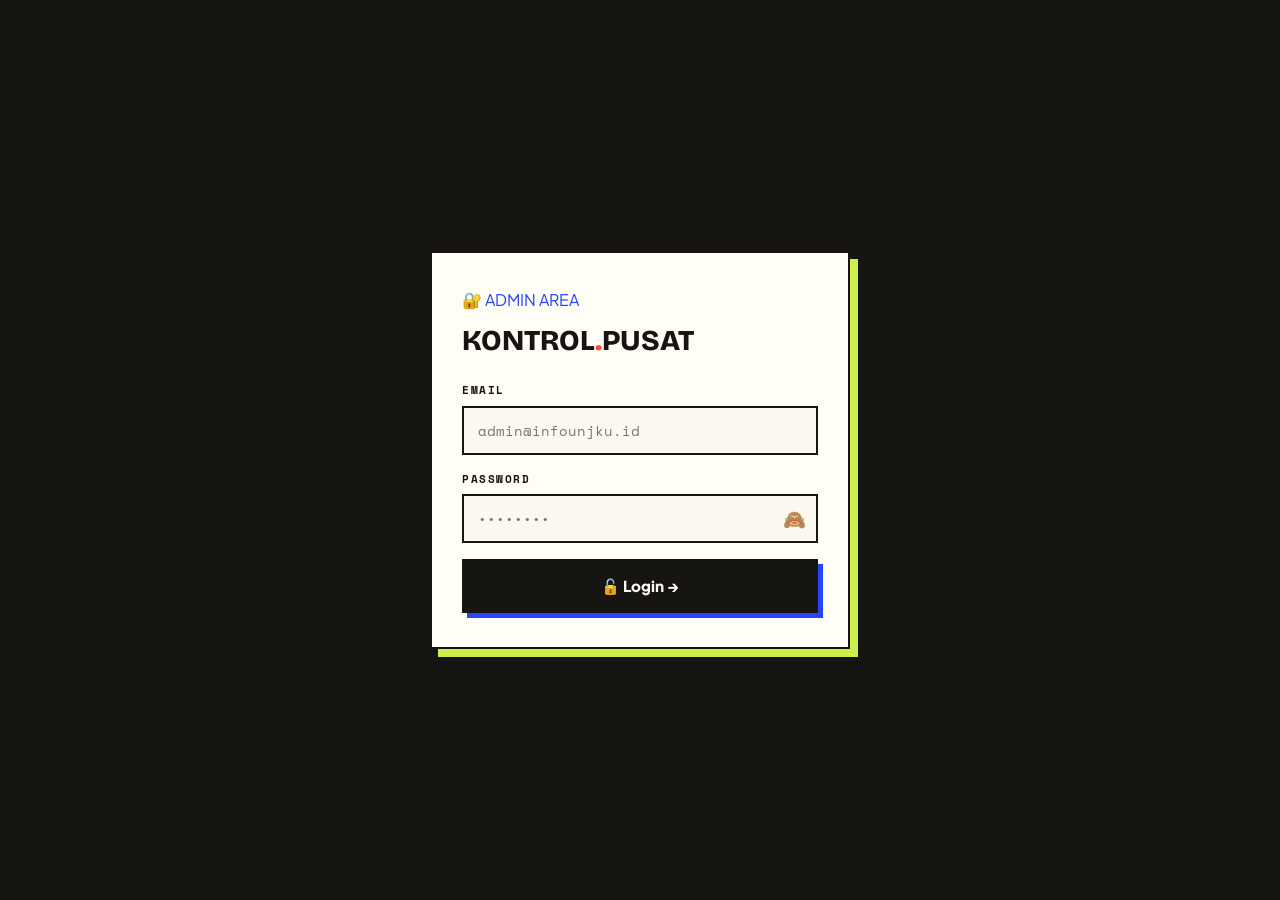
==== commit 8ea6409c: "v1.2.5" ====
--- a/admin.html
+++ b/admin.html
@@ -8,15 +8,13 @@
 <link href="https://fonts.googleapis.com/css2?family=Bricolage+Grotesque:opsz,wght@12..96,600;12..96,800&family=Plus+Jakarta+Sans:wght@400;600;700;800&family=Space+Mono:wght@400;700&display=swap" rel="stylesheet">
 <link rel="stylesheet" href="css/style.css">
 <style>
-  #tab-lowongan,#tab-events,#tab-analytics{padding:0!important}
+  #tab-lowongan,#tab-events,#tab-analytics,#tab-ai-sync{padding:0!important}
   .admin-main{padding-top:26px}
   .admin-note{margin-bottom:16px;border:2px dashed var(--ink);background:var(--lime);padding:12px 16px;font-size:.82rem;font-weight:600}
   .admin-tabs{margin-bottom:16px;display:flex;gap:10px;flex-wrap:wrap}
   .admin-tabs .chip{border:2.5px solid var(--ink);background:var(--card);padding:10px 20px;border-radius:999px;font-weight:800;box-shadow:3px 3px 0 var(--ink)}
   .admin-tabs .chip.active{background:var(--blue);color:#fff}
-  /* LOGO ADMIN: KU NYAMBUNG + TETEP MIRING */
   .logo__word em{font-style:italic}
-  /* LOGIN */
   .admin-login{position:fixed;inset:0;background:var(--ink);display:flex;align-items:center;justify-content:center;padding:20px;z-index:99}
   .admin-login__box{background:var(--card);border:2.5px solid var(--ink);box-shadow:8px 8px 0 var(--lime);padding:34px 30px;width:100%;max-width:420px}
   .admin-login__box h1{font-family:var(--display);font-weight:800;font-size:1.8rem;margin:6px 0 18px;text-transform:uppercase}
@@ -25,22 +23,48 @@
   .admin-login__box input:focus{box-shadow:3px 3px 0 var(--blue)}
   .admin-login__box .btn{width:100%;justify-content:center}
   .admin-login__box .hint{font-size:10px;color:var(--ink-soft);margin-top:12px}
-  /* PASSWRAP RAPI: MATA CENTER SEMPURNA */
   .passwrap{position:relative;margin-bottom:16px}
   .passwrap input{margin-bottom:0;padding-right:46px}
   .passeye{position:absolute;right:8px;top:50%;transform:translateY(-50%);background:none;border:none;font-size:1.15rem;line-height:1;cursor:pointer;padding:4px}
   .passeye:hover{transform:translateY(-50%) scale(1.15)}
-  /* TOP BAR */
   .admin-top{position:sticky;top:0;z-index:50;background:var(--yellow);border-bottom:2.5px solid var(--ink);padding:12px 24px;display:flex;justify-content:space-between;align-items:center;gap:14px;flex-wrap:wrap}
   .admin-main{padding:34px 28px 80px;max-width:1080px;margin:0 auto}
   .admin-card{background:var(--card);border:2.5px solid var(--ink);box-shadow:6px 6px 0 var(--ink);padding:24px 22px;margin-bottom:26px}
   .admin-card h3{font-family:var(--display);font-size:1.25rem;margin-bottom:16px;text-transform:uppercase}
-  .admin-form label{display:block;font-family:var(--mono);font-size:10px;letter-spacing:.14em;font-weight:700;margin-bottom:10px;color:var(--ink-soft)}
-  .admin-form input,.admin-form select{display:block;width:100%;border:2px solid var(--ink);background:var(--paper);padding:10px 12px;font-family:var(--body);font-size:.9rem;outline:none;margin-top:4px}
-  .admin-form input:focus,.admin-form select:focus{box-shadow:3px 3px 0 var(--blue);background:#fff}
-  .row2{display:grid;grid-template-columns:1fr 1fr;gap:14px}
-  .row3{display:grid;grid-template-columns:1fr 1fr 2fr;gap:14px}
-  .admin-actions{display:flex;gap:10px;margin-top:16px;flex-wrap:wrap}
+  
+  /* CSS FORM YANG UDAH DIRAPIHIN */
+  .form-group { margin-bottom: 16px; }
+  .form-group label {
+    display: block;
+    font-family: var(--mono);
+    font-size: 10px;
+    letter-spacing: .14em;
+    font-weight: 700;
+    margin-bottom: 6px;
+    color: var(--ink-soft);
+  }
+  .form-group input, .form-group select, .dropdown-trigger {
+    display: block;
+    width: 100%;
+    border: 2px solid var(--ink);
+    background: var(--paper);
+    padding: 0 12px;
+    height: 43px; /* Tinggi disamain semua */
+    font-family: var(--body);
+    font-size: .9rem;
+    outline: none;
+    margin: 0; /* Margin diserahin ke form-group */
+    box-sizing: border-box;
+  }
+  .form-group input:focus, .form-group select:focus, .dropdown-trigger:focus {
+    box-shadow: 3px 3px 0 var(--blue);
+    background: #fff;
+  }
+  
+  .row2 { display: grid; grid-template-columns: 1fr 1fr; gap: 16px; }
+  .row3 { display: grid; grid-template-columns: 1fr 1fr 2fr; gap: 16px; }
+  .admin-actions{display:flex;gap:10px;margin-top:20px;flex-wrap:wrap}
+  
   .admin-tablewrap{overflow-x:auto;border:2.5px solid var(--ink);box-shadow:6px 6px 0 var(--ink);background:var(--card)}
   .admin-table{width:100%;border-collapse:collapse;font-size:.85rem;min-width:720px}
   .admin-table th{font-family:var(--mono);font-size:10px;letter-spacing:.14em;text-align:left;background:var(--ink);color:var(--lime);padding:12px 14px}
@@ -61,6 +85,31 @@
   .bar-h{height:10px;background:#f0ece0;border:1.5px solid var(--ink);position:relative;margin-top:6px;overflow:hidden}
   .bar-h i{display:block;height:100%;background:repeating-linear-gradient(45deg,var(--blue) 0 6px,#5d76ff 6px 12px)}
   .user-info{font-family:var(--mono);font-size:11px;color:var(--ink);background:var(--paper);border:2px solid var(--ink);padding:6px 10px;box-shadow:2px 2px 0 var(--ink)}
+  .lock-notice{font-family:var(--mono);font-size:10px;color:var(--red);text-align:center;margin-top:8px;letter-spacing:.05em}
+  
+  /* CUSTOM DROPDOWN */
+  .custom-dropdown { position: relative; width: 100%; }
+  .dropdown-trigger {
+    cursor: pointer; display: flex; justify-content: space-between; align-items: center;
+    user-select: none; transition: all .15s ease;
+  }
+  .dropdown-trigger:hover { background: #fff; }
+  .dropdown-menu {
+    position: absolute; top: 100%; left: 0; right: 0; background: var(--paper);
+    border: 2px solid var(--ink); border-top: none; z-index: 10; display: none;
+    box-shadow: 4px 4px 0 var(--ink); margin-top: 2px;
+  }
+  .dropdown-menu.show { display: block; }
+  .dropdown-menu label {
+    display: flex; align-items: center; gap: 8px; padding: 10px 12px;
+    margin: 0; cursor: pointer; font-family: var(--body); font-size: .9rem;
+    font-weight: normal; color: var(--ink); text-transform: none; letter-spacing: normal;
+    border-bottom: 1px dashed rgba(0,0,0,0.2);
+  }
+  .dropdown-menu label:last-child { border-bottom: none; }
+  .dropdown-menu label:hover { background: var(--yellow); }
+  .dropdown-menu input[type="checkbox"] { width: auto; margin: 0; accent-color: var(--blue); cursor: pointer; height: auto; }
+
   @media(max-width:640px){.row2,.row3{grid-template-columns:1fr}.admin-main{padding:24px 16px 60px}.stat-grid{grid-template-columns:1fr 1fr}}
   @keyframes shake {
     0%, 100% { transform: translateX(0); }
@@ -83,7 +132,7 @@
       <button type="button" id="togglePass" class="passeye" aria-label="Lihat password">🙈</button>
     </div>
     <button class="btn" type="submit" id="loginBtn">🔓 Login →</button>
-    <p class="hint mono" style="margin-top:14px">💡 User dibuat di Supabase Dashboard → Authentication → Users</p>
+    <div id="lockNotice" class="lock-notice" hidden></div>
   </form>
 </div>
 
@@ -100,9 +149,10 @@
   <main class="admin-main">
     <div class="admin-note">Pastikan lowongan dan agenda ter-update!</div>
     <div class="admin-tabs">
-      <button class="chip active" data-tab="lowongan" type="button">📋 Lowongan</button>
-      <button class="chip" data-tab="events" type="button">🗓 Events</button>
-      <button class="chip" data-tab="analytics" type="button">📊 Analytics</button>
+      <button class="chip active" data-tab="lowongan" type="button">Lowongan</button>
+      <button class="chip" data-tab="events" type="button">Acara</button>
+      <button class="chip" data-tab="ai-sync" type="button">AI Sync</button>
+      <button class="chip" data-tab="analytics" type="button">Analytics</button>
     </div>
 
     <section id="tab-lowongan">
@@ -110,22 +160,68 @@
         <h3 id="jobFormTitle">＋ Tambah Lowongan</h3>
         <form id="jobForm" class="admin-form">
           <div class="row2">
-            <label>ORGANISASI<input id="jobOrg" required maxlength="120" placeholder="BEM UNJ"></label>
-            <label>KATEGORI
-              <select id="jobCat">
-                <option value="bem">bem</option><option value="hima">hima</option><option value="ukm">ukm</option>
-                <option value="event">event</option><option value="riset">riset</option><option value="umum">umum</option>
-              </select>
-            </label>
-          </div>
-          <label>JUDUL LOWONGAN<input id="jobTitle" required maxlength="160" placeholder="Open Recruitment Staff Muda 2026"></label>
-          <label>TAGS (pisahkan dengan koma)<input id="jobTags" maxlength="200" placeholder="Divisi Acara, Publikasi, Dokumentasi"></label>
-          <label>👥 ROLE / DIVISI DIBUTUHKAN (pisahkan dengan koma)<input id="jobRoles" maxlength="200" placeholder="Staff Acara, Desain Grafis, Humas"></label>
-          <label>🔗 LINK PENDAFTARAN (http/https aja)<input id="jobLink" type="url" placeholder="https://forms.gle/xxx"></label>
+            <div class="form-group">
+              <label>ORGANISASI</label>
+              <input id="jobOrg" required maxlength="120" placeholder="BEM UNJ">
+            </div>
+            
+            <div class="form-group">
+              <label>KATEGORI <span style="font-weight:400; font-size:9px; text-transform:none; letter-spacing:0;">(Bisa pilih lebih dari 1)</span></label>
+              <div class="custom-dropdown">
+                <div class="dropdown-trigger" onclick="document.getElementById('jobCatMenu').classList.toggle('show')">
+                  <span id="jobCatLabel">Pilih Kategori...</span>
+                  <span>▾</span>
+                </div>
+                <div class="dropdown-menu" id="jobCatMenu">
+                  <label><input type="checkbox" class="jobCat" value="OPMAWA" onchange="updateCatLabel('jobCat', 'jobCatLabel')"> OPMAWA</label>
+                  <label><input type="checkbox" class="jobCat" value="ORMAWA" onchange="updateCatLabel('jobCat', 'jobCatLabel')"> ORMAWA</label>
+                  <label><input type="checkbox" class="jobCat" value="Non-Categorized" onchange="updateCatLabel('jobCat', 'jobCatLabel')"> Non-Categorized</label>
+                </div>
+              </div>
+            </div>
+          </div>
+          
+          <div class="form-group">
+            <label>JUDUL LOWONGAN</label>
+            <input id="jobTitle" required maxlength="160" placeholder="Open Recruitment Staff Muda">
+          </div>
+          <div class="form-group">
+            <label>TAGS (Fakultas & Prodi, pisahkan dengan koma)</label>
+            <input id="jobTags" required maxlength="200" placeholder="Fakultas Teknik, Prodi Pendidikan Informatika">
+          </div>
+          <div class="form-group">
+            <label>ROLE / DIVISI DIBUTUHKAN (pisahkan dengan koma)</label>
+            <input id="jobRoles" maxlength="200" placeholder="Staff Acara, Desain Grafis, Humas">
+          </div>
+          <div class="form-group">
+            <label>LINK PENDAFTARAN (http/https)</label>
+            <input id="jobLink" type="url" placeholder="https://forms.gle/xxx">
+          </div>
+          
+          <div class="row2">
+            <div class="form-group">
+              <label>KONTAK WA (Opsional)</label>
+              <input id="jobWa" placeholder="0812xxx">
+            </div>
+            <div class="form-group">
+              <label>KONTAK IG (Opsional)</label>
+              <input id="jobIg" placeholder="@infounjku">
+            </div>
+          </div>
+
           <div class="row3">
-            <label>TERISI<input type="number" id="jobFilled" min="0" value="0"></label>
-            <label>KUOTA<input type="number" id="jobTotal" min="1" value="50"></label>
-            <label>DEADLINE<input type="datetime-local" id="jobDeadline" required></label>
+            <div class="form-group">
+              <label>TERISI</label>
+              <input type="number" id="jobFilled" min="0" value="0">
+            </div>
+            <div class="form-group">
+              <label>KUOTA</label>
+              <input type="number" id="jobTotal" min="1" value="50">
+            </div>
+            <div class="form-group">
+              <label>DEADLINE</label>
+              <input type="datetime-local" id="jobDeadline" required>
+            </div>
           </div>
           <div class="admin-actions">
             <button class="btn btn--sm" type="submit">💾 Simpan</button>
@@ -140,15 +236,42 @@
 
     <section id="tab-events" hidden>
       <div class="admin-card">
-        <h3 id="evFormTitle">＋ Tambah Event</h3>
+        <h3 id="evFormTitle">＋ Tambah ACARA</h3>
         <form id="evForm" class="admin-form">
-          <label>JUDUL EVENT<input id="evTitle" required maxlength="160" placeholder="Sosialisasi Open Recruitment"></label>
+          <div class="form-group">
+            <label>JUDUL ACARA</label>
+            <input id="evTitle" required maxlength="160" placeholder="Sosialisasi Open Recruitment">
+          </div>
           <div class="row3">
-            <label>TAG<input id="evTag" maxlength="40" placeholder="EVENT / WEBINAR / WORKSHOP"></label>
-            <label>TANGGAL<input type="date" id="evDate" required></label>
-            <label>JAM<input type="time" id="evTime" value="09:00" required></label>
-          </div>
-          <label>LOKASI<input id="evLoc" maxlength="160" placeholder="Aula Kampus / Zoom"></label>
+            <div class="form-group">
+              <label>TAGS</label>
+              <input id="evTag" maxlength="40" placeholder="EVENT / WEBINAR / WORKSHOP">
+            </div>
+            <div class="form-group">
+              <label>TANGGAL</label>
+              <input type="date" id="evDate" required>
+            </div>
+            <div class="form-group">
+              <label>JAM</label>
+              <input type="time" id="evTime" value="09:00" required>
+            </div>
+          </div>
+          <div class="form-group">
+            <label>LOKASI</label>
+            <input id="evLoc" maxlength="160" placeholder="Aula Kampus / Zoom">
+          </div>
+
+          <div class="row2">
+            <div class="form-group">
+              <label>KONTAK WA (Opsional)</label>
+              <input id="evWa" placeholder="0812xxx">
+            </div>
+            <div class="form-group">
+              <label>KONTAK IG (Opsional)</label>
+              <input id="evIg" placeholder="@infounjku">
+            </div>
+          </div>
+
           <div class="admin-actions">
             <button class="btn btn--sm" type="submit">💾 Simpan</button>
             <button class="btn btn--sm btn--ghost" type="button" id="evCancel" hidden>Batal Edit</button>
@@ -157,6 +280,98 @@
       </div>
       <div class="admin-tablewrap">
         <table class="admin-table"><thead><tr><th>Judul</th><th>Tag</th><th>Lokasi</th><th>Tanggal</th><th>Jam</th><th>Aksi</th></tr></thead><tbody id="evRows"></tbody></table>
+      </div>
+    </section>
+
+    <section id="tab-ai-sync" hidden>
+      <div class="admin-card" style="margin-bottom: 24px;">
+        <h3 id="aiFormTitle">✎ Edit Data AI</h3>
+        <form id="aiForm" class="admin-form">
+          <input type="hidden" id="aiId">
+          <div class="row2">
+            <div class="form-group">
+              <label>JUDUL</label>
+              <input id="aiJudul" required maxlength="160">
+            </div>
+            
+            <div class="form-group">
+              <label>KATEGORI <span style="font-weight:400; font-size:9px; text-transform:none; letter-spacing:0;">(Bisa pilih lebih dari 1)</span></label>
+              <div class="custom-dropdown">
+                <div class="dropdown-trigger" onclick="document.getElementById('aiCatMenu').classList.toggle('show')">
+                  <span id="aiCatLabel">Pilih Kategori...</span>
+                  <span>▾</span>
+                </div>
+                <div class="dropdown-menu" id="aiCatMenu">
+                  <label><input type="checkbox" class="aiCat" value="OPMAWA" onchange="updateCatLabel('aiCat', 'aiCatLabel')"> OPMAWA</label>
+                  <label><input type="checkbox" class="aiCat" value="ORMAWA" onchange="updateCatLabel('aiCat', 'aiCatLabel')"> ORMAWA</label>
+                  <label><input type="checkbox" class="aiCat" value="Non-Categorized" onchange="updateCatLabel('aiCat', 'aiCatLabel')"> Non-Categorized</label>
+                </div>
+              </div>
+            </div>
+          </div>
+          
+          <div class="row2">
+            <div class="form-group">
+              <label>ORGANISASI</label>
+              <input id="aiOrganisasi">
+            </div>
+            <div class="form-group">
+              <label>ROLE / DIVISI</label>
+              <input id="aiRole">
+            </div>
+          </div>
+          <div class="form-group">
+            <label>TAGS (Fakultas & Prodi, pisahkan dengan koma)</label>
+            <input id="aiTags" required maxlength="200" placeholder="Fakultas Teknik, Prodi Informatika">
+          </div>
+          <div class="form-group">
+            <label>LINK PENDAFTARAN (http/https)</label>
+            <input id="aiLink" type="url">
+          </div>
+
+          <div class="row2">
+            <div class="form-group">
+              <label>KONTAK WA (Opsional)</label>
+              <input id="aiWa" placeholder="0812xxx">
+            </div>
+            <div class="form-group">
+              <label>KONTAK IG (Opsional)</label>
+              <input id="aiIg" placeholder="@infounjku">
+            </div>
+          </div>
+
+          <div class="row3">
+            <div class="form-group">
+              <label>KUOTA</label>
+              <input type="number" id="aiKuota" min="0">
+            </div>
+            <div class="form-group">
+              <label>DEADLINE</label>
+              <input type="datetime-local" id="aiDeadline">
+            </div>
+            <div class="form-group">
+              <label>WAKTU ACARA</label>
+              <input type="datetime-local" id="aiWaktu">
+            </div>
+          </div>
+          <div class="form-group">
+            <label>LOKASI</label>
+            <input id="aiLokasi">
+          </div>
+          <div class="admin-actions">
+            <button class="btn btn--sm" type="submit">💾 Simpan Perubahan</button>
+            <button class="btn btn--sm btn--ghost" type="button" id="aiCancel" hidden>Batal Edit</button>
+          </div>
+        </form>
+      </div>
+
+      <div class="admin-tablewrap">
+        <table class="admin-table">
+          <thead>
+            <tr><th>Judul</th><th>Kategori</th><th>Organisasi</th><th>Role</th><th>Status</th><th>Aksi</th></tr>
+          </thead>
+          <tbody id="aiRows"></tbody>
+        </table>
       </div>
     </section>
 
@@ -206,6 +421,19 @@
   clearTimeout(toastTimer); toastTimer = setTimeout(() => t.classList.remove('show'), 4200);
 }
 
+// Fungsi buat nampilin teks pilihan ke kotak
+function updateCatLabel(className, labelId) {
+  const selected = Array.from(document.querySelectorAll('.' + className + ':checked')).map(cb => cb.value);
+  document.getElementById(labelId).textContent = selected.length > 0 ? selected.join(', ') : 'Pilih Kategori...';
+}
+
+// Nutup dropdown kalau user klik di luar kotak
+window.addEventListener('click', function(e) {
+  if (!e.target.closest('.custom-dropdown')) {
+    document.querySelectorAll('.dropdown-menu').forEach(menu => menu.classList.remove('show'));
+  }
+});
+
 /* ═══ GUARD 401 ═══ */
 function guard(res){
   if (res.status === 401) {
@@ -218,6 +446,45 @@
   return res;
 }
 
+/* ═══ ANTI INFO-LEAK: mapping error aman ═══ */
+const ERR_MAP = [
+  [/invalid login credentials/i,             'Email atau password salah.'],
+  [/email not confirmed/i,                   'Email belum diverifikasi.'],
+  [/rate limit|too many requests|429/i,      'Terlalu banyak permintaan. Coba lagi sebentar lagi.'],
+  [/row-level security|row level security|42501/i, 'Akses ditolak oleh sistem keamanan.'],
+  [/jwt expired|token expired/i,             'Sesi login habis — silakan login ulang.'],
+  [/failed to fetch|networkerror|load failed/i, 'Koneksi internet bermasalah. Coba lagi.'],
+  [/server_5\d\d/i,                          'Server sedang bermasalah. Coba lagi sebentar lagi.'],
+  [/server_4\d\d/i,                          'Permintaan ditolak server.'],
+  [/invalid input syntax/i,                  'Data input tidak valid.'],
+  [/duplicate key/i,                         'Data duplikat.'],
+  [/check constraint/i,                      'Data tidak memenuhi aturan.'],
+];
+function safeErr(e, fallback = 'Terjadi kesalahan tak terduga. Coba lagi sebentar lagi.') {
+  const raw = String((e && e.message) || e || '');
+  for (const [re, msg] of ERR_MAP) if (re.test(raw)) return msg;
+  return fallback;
+}
+
+/* ═══ ANTI BRUTE-FORCE: throttle + lockout client-side ═══ */
+const RL = { MAX: 5, WINDOW: 60_000, LOCK: 5 * 60_000, KEY: 'iu_rl' };
+const rlLoad = () => { try { return JSON.parse(localStorage.getItem(RL.KEY)) || { fails: [], lockUntil: 0 }; } catch { return { fails: [], lockUntil: 0 }; } };
+const rlSave = s => localStorage.setItem(RL.KEY, JSON.stringify(s));
+function rlCheck() {
+  const s = rlLoad(), t = Date.now();
+  if (s.lockUntil > t) return { ok: false, waitMs: s.lockUntil - t };
+  s.fails = s.fails.filter(x => t - x < RL.WINDOW); rlSave(s);
+  return { ok: true, left: RL.MAX - s.fails.length };
+}
+function rlFail() {
+  const s = rlLoad(), t = Date.now();
+  s.fails.push(t);
+  if (s.fails.length >= RL.MAX) { s.lockUntil = t + RL.LOCK; s.fails = []; }
+  rlSave(s);
+}
+const rlReset = () => rlSave({ fails: [], lockUntil: 0 });
+const fmtWait = ms => { const m = Math.ceil(ms / 60000); return m >= 1 ? m + ' menit' : Math.max(1, Math.ceil(ms / 1000)) + ' detik'; };
+
 /* ═══ SUPABASE AUTH ═══ */
 async function getCurrentUser(){
   if (!ACCESS_TOKEN) return null;
@@ -237,20 +504,32 @@
 async function checkSession(){
   const user = await getCurrentUser();
   if (user) { $('userInfo').textContent = `👤 ${user.email}`; unlock(); }
+  else {
+    const rl = rlCheck();
+    if (!rl.ok) {
+      const notice = $('lockNotice');
+      if (notice) { notice.hidden = false; notice.textContent = '🔒 Login terkunci. Coba lagi dalam ' + fmtWait(rl.waitMs) + '.'; }
+    }
+  }
 }
 checkSession();
 
 /* ═══ MATA BUKA / MATA MEREM ═══ */
 $('togglePass').addEventListener('click', () => {
   const inp = $('passInput');
-  const showing = inp.type === 'password';      // sekarang tersembunyi → mau ditampilkan
+  const showing = inp.type === 'password';
   inp.type = showing ? 'text' : 'password';
-  $('togglePass').textContent = showing ? '👁️' : '🙈';   // show = mata buka, hide = mata merem
+  $('togglePass').textContent = showing ? '👁️' : '🙈';
   $('togglePass').setAttribute('aria-label', showing ? 'Sembunyikan password' : 'Lihat password');
 });
 
 $('loginForm').addEventListener('submit', async e => {
   e.preventDefault();
+  const rl = rlCheck();
+  if (!rl.ok) {
+    showToast('🔒 Terlalu banyak percobaan gagal. Coba lagi dalam ' + fmtWait(rl.waitMs) + '.');
+    return;
+  }
   const email = $('emailInput').value.trim();
   const password = $('passInput').value;
   const btn = $('loginBtn');
@@ -261,15 +540,20 @@
       headers: { 'apikey': SUPABASE_KEY, 'Content-Type': 'application/json' },
       body: JSON.stringify({ email, password })
     });
-    const data = await res.json();
-    if (!res.ok) throw new Error(data.error_description || data.msg || 'Login gagal');
+    const data = await res.json().catch(() => ({}));
+    if (!res.ok) throw new Error(data.error_description || data.msg || ('SERVER_' + res.status));
+    rlReset();
     ACCESS_TOKEN = data.access_token;
     sessionStorage.setItem('iu_token', data.access_token);
     $('userInfo').textContent = `👤 ${data.user.email}`;
+    const notice = $('lockNotice'); if (notice) notice.hidden = true;
     unlock();
     showToast('🔓 Login sukses!');
   } catch (err) {
-    showToast('⚠️ ' + err.message);
+    rlFail();
+    const st = rlCheck();
+    const tail = st.ok ? ` (sisa ${st.left} percobaan)` : ` — terkunci ${fmtWait(st.waitMs)}`;
+    showToast('⚠️ ' + safeErr(err) + tail);
     const box = document.querySelector('.admin-login__box');
     box.style.animation = 'shake 0.5s';
     setTimeout(() => box.style.animation = '', 500);
@@ -294,16 +578,18 @@
   const tab = c.dataset.tab;
   $('tab-lowongan').hidden = tab !== 'lowongan';
   $('tab-events').hidden = tab !== 'events';
+  $('tab-ai-sync').hidden = tab !== 'ai-sync'; 
   $('tab-analytics').hidden = tab !== 'analytics';
   if (tab === 'analytics') loadAnalytics();
+  if (tab === 'ai-sync') loadAISync(); 
 }));
 
-/* ═══ LOWONGAN CRUD (dengan ROLE) ═══ */
+/* ═══ LOWONGAN CRUD ═══ */
 let JOBS = [];
 async function loadJobs(){
   try {
     const res = guard(await fetch(`${SUPABASE_URL}/rest/v1/lowongan?select=*&order=id.desc`, { headers: getHeaders() }));
-    if (!res.ok) throw new Error('HTTP ' + res.status);
+    if (!res.ok) throw new Error('SERVER_' + res.status);
     JOBS = await res.json();
     $('jobRows').innerHTML = JOBS.map(j => {
       const left = new Date(j.deadline).getTime() - Date.now();
@@ -323,7 +609,7 @@
         </div></td>
       </tr>`;
     }).join('') || '<tr><td colspan="8" style="text-align:center;padding:30px">Belum ada lowongan.</td></tr>';
-  } catch (e) { showToast('⚠️ ' + e.message); }
+  } catch (e) { showToast('⚠️ ' + safeErr(e)); }
 }
 
 $('jobForm').addEventListener('submit', async e => {
@@ -331,13 +617,18 @@
   const linkRaw = $('jobLink').value.trim();
   const linkOk = linkRaw === '' || /^https?:\/\//i.test(linkRaw);
   if (!linkOk) { showToast('⚠️ Link pendaftaran harus diawali http:// atau https://'); return; }
+  
+  const selectedCats = Array.from(document.querySelectorAll('.jobCat:checked')).map(cb => cb.value).join(', ');
+
   const payload = {
     org: $('jobOrg').value.trim(),
-    category: $('jobCat').value,
+    category: selectedCats || 'Non-Categorized',
     title: $('jobTitle').value.trim(),
     tags: $('jobTags').value.trim(),
     roles: $('jobRoles').value.trim() || null,
     link_daftar: linkRaw || null,
+    contact_wa: $('jobWa').value.trim() || null,
+    contact_ig: $('jobIg').value.trim() || null,
     quota_filled: +$('jobFilled').value || 0,
     quota_total: +$('jobTotal').value || 1,
     deadline: new Date($('jobDeadline').value).toISOString()
@@ -349,19 +640,26 @@
       headers: getHeaders(),
       body: JSON.stringify(payload)
     }));
-    if (!res.ok) throw new Error((await res.text()).slice(0, 160));
+    if (!res.ok) throw new Error('SERVER_' + res.status);
     showToast(id ? '✅ Lowongan di-update!' : '✅ Lowongan baru tayang!');
     resetJobForm(); loadJobs();
-  } catch (err) { showToast('⚠️ ' + err.message); }
+  } catch (err) { showToast('⚠️ ' + safeErr(err)); }
 });
 
 window.editJob = id => {
   const j = JOBS.find(x => x.id === id); if (!j) return;
   $('jobForm').dataset.editId = id;
-  $('jobOrg').value = j.org; $('jobCat').value = j.category; $('jobTitle').value = j.title;
+  $('jobOrg').value = j.org; $('jobTitle').value = j.title;
   $('jobTags').value = j.tags || ''; $('jobRoles').value = j.roles || ''; $('jobLink').value = j.link_daftar || '';
+  $('jobWa').value = j.contact_wa || ''; $('jobIg').value = j.contact_ig || '';
   $('jobFilled').value = j.quota_filled || 0; $('jobTotal').value = j.quota_total || 50;
   $('jobDeadline').value = toLocalInput(new Date(j.deadline).getTime());
+  
+  document.querySelectorAll('.jobCat').forEach(cb => {
+    cb.checked = j.category ? j.category.includes(cb.value) : false;
+  });
+  updateCatLabel('jobCat', 'jobCatLabel');
+
   $('jobFormTitle').textContent = '✎ Edit Lowongan #' + id;
   $('jobCancel').hidden = false;
   $('jobForm').scrollIntoView({ behavior:'smooth', block:'center' });
@@ -371,13 +669,15 @@
   if (!confirm('Yakin hapus lowongan #' + id + '?')) return;
   try {
     const res = guard(await fetch(`${SUPABASE_URL}/rest/v1/lowongan?id=eq.${id}`, { method:'DELETE', headers: getHeaders() }));
-    if (!res.ok) throw new Error((await res.text()).slice(0,160));
+    if (!res.ok) throw new Error('SERVER_' + res.status);
     showToast('🗑 Lowongan dihapus.'); loadJobs();
-  } catch (e) { showToast('⚠️ ' + e.message); }
+  } catch (e) { showToast('⚠️ ' + safeErr(e)); }
 };
 
 function resetJobForm(){
   $('jobForm').reset(); delete $('jobForm').dataset.editId;
+  document.querySelectorAll('.jobCat').forEach(cb => cb.checked = false);
+  updateCatLabel('jobCat', 'jobCatLabel');
   $('jobFormTitle').textContent = '＋ Tambah Lowongan'; $('jobCancel').hidden = true;
 }
 $('jobCancel').addEventListener('click', resetJobForm);
@@ -387,7 +687,7 @@
 async function loadEvents(){
   try {
     const res = guard(await fetch(`${SUPABASE_URL}/rest/v1/events?select=*&order=event_date.desc`, { headers: getHeaders() }));
-    if (!res.ok) throw new Error('HTTP ' + res.status);
+    if (!res.ok) throw new Error('SERVER_' + res.status);
     EVENTS = await res.json();
     $('evRows').innerHTML = EVENTS.map(ev => `<tr>
       <td><b>${esc(ev.title)}</b></td>
@@ -400,7 +700,7 @@
         <button class="del" type="button" onclick="delEv(${ev.id})">🗑 Hapus</button>
       </div></td>
     </tr>`).join('') || '<tr><td colspan="6" style="text-align:center;padding:30px">Belum ada event.</td></tr>';
-  } catch (e) { showToast('⚠️ ' + e.message); }
+  } catch (e) { showToast('⚠️ ' + safeErr(e)); }
 }
 
 $('evForm').addEventListener('submit', async e => {
@@ -410,7 +710,9 @@
     tag: $('evTag').value.trim() || 'EVENT',
     event_date: $('evDate').value,
     event_time: $('evTime').value,
-    location: $('evLoc').value.trim() || 'TBA'
+    location: $('evLoc').value.trim() || 'TBA',
+    contact_wa: $('evWa').value.trim() || null,
+    contact_ig: $('evIg').value.trim() || null,
   };
   const id = $('evForm').dataset.editId;
   try {
@@ -419,10 +721,10 @@
       headers: getHeaders(),
       body: JSON.stringify(payload)
     }));
-    if (!res.ok) throw new Error((await res.text()).slice(0, 160));
+    if (!res.ok) throw new Error('SERVER_' + res.status);
     showToast(id ? '✅ Event di-update!' : '✅ Event baru masuk agenda!');
     resetEvForm(); loadEvents();
-  } catch (err) { showToast('⚠️ ' + err.message); }
+  } catch (err) { showToast('⚠️ ' + safeErr(err)); }
 });
 
 window.editEv = id => {
@@ -430,6 +732,7 @@
   $('evForm').dataset.editId = id;
   $('evTitle').value = ev.title; $('evTag').value = ev.tag || ''; $('evDate').value = ev.event_date;
   $('evTime').value = ev.event_time || '09:00'; $('evLoc').value = ev.location || '';
+  $('evWa').value = ev.contact_wa || ''; $('evIg').value = ev.contact_ig || '';
   $('evFormTitle').textContent = '✎ Edit Event #' + id;
   $('evCancel').hidden = false;
   $('evForm').scrollIntoView({ behavior:'smooth', block:'center' });
@@ -439,9 +742,9 @@
   if (!confirm('Yakin hapus event #' + id + '?')) return;
   try {
     const res = guard(await fetch(`${SUPABASE_URL}/rest/v1/events?id=eq.${id}`, { method:'DELETE', headers: getHeaders() }));
-    if (!res.ok) throw new Error((await res.text()).slice(0,160));
+    if (!res.ok) throw new Error('SERVER_' + res.status);
     showToast('🗑 Event dihapus.'); loadEvents();
-  } catch (e) { showToast('⚠️ ' + e.message); }
+  } catch (e) { showToast('⚠️ ' + safeErr(e)); }
 };
 
 function resetEvForm(){
@@ -495,8 +798,130 @@
     }).join('') || '<tr><td colspan="6" style="text-align:center;padding:24px">Belum ada data.</td></tr>';
 
     showToast('📊 Analytics di-refresh!');
-  } catch (e) { showToast('⚠️ ' + e.message); }
-}
+  } catch (e) { showToast('⚠️ ' + safeErr(e)); }
+}
+
+/* ═══ LOGIC TAB AI SYNC ═══ */
+let AI_DATA = [];
+async function loadAISync(){
+  try {
+    const res = guard(await fetch(`${SUPABASE_URL}/rest/v1/ig_ai_scraped?select=*&order=created_at.desc`, { headers: getHeaders() }));
+    if (!res.ok) throw new Error('SERVER_' + res.status);
+    AI_DATA = await res.json();
+    $('aiRows').innerHTML = AI_DATA.map(item => `<tr>
+      <td><b>${esc(item.judul)}</b></td>
+      <td><span class="pill">${esc(item.kategori)}</span></td>
+      <td>${esc(item.organisasi)}</td>
+      <td>${esc(item.role || '-')}</td>
+      <td>${item.is_approved ? '<span class="pill" style="background:#28a745;color:#fff">✅ APPROVED</span>' : '<span class="pill urgent">⏳ PENDING</span>'}</td>
+      <td>
+        <div class="act">
+          <button class="edt" type="button" onclick="editAISync('${item.ig_media_id}')">✎ Edit</button>
+          ${!item.is_approved ? `<button class="edt" type="button" onclick="approveAI('${item.ig_media_id}')" style="background:#28a745;color:#fff">✓ Approve</button>` : ''}
+          <button class="del" type="button" onclick="delAI('${item.ig_media_id}')">🗑 Hapus</button>
+        </div>
+      </td>
+    </tr>`).join('') || '<tr><td colspan="6" style="text-align:center;padding:30px">Belum ada data AI.</td></tr>';
+  } catch (e) { showToast('⚠️ ' + safeErr(e)); }
+}
+
+window.approveAI = async id => {
+  try {
+    const res = guard(await fetch(`${SUPABASE_URL}/rest/v1/ig_ai_scraped?ig_media_id=eq.${id}`, {
+      method: 'PATCH', headers: getHeaders(), body: JSON.stringify({ is_approved: true })
+    }));
+    if (!res.ok) throw new Error('SERVER_' + res.status);
+    showToast('✅ Data AI berhasil di-approve!'); loadAISync();
+  } catch (e) { showToast('⚠️ ' + safeErr(e)); }
+};
+
+window.delAI = async id => {
+  if (!confirm('Yakin hapus data AI ini?')) return;
+  try {
+    const res = guard(await fetch(`${SUPABASE_URL}/rest/v1/ig_ai_scraped?ig_media_id=eq.${id}`, { method: 'DELETE', headers: getHeaders() }));
+    if (!res.ok) throw new Error('SERVER_' + res.status);
+    showToast('🗑 Data AI dihapus.'); loadAISync();
+  } catch (e) { showToast('⚠️ ' + safeErr(e)); }
+};
+
+window.editAISync = (id) => {
+  const item = AI_DATA.find(x => x.ig_media_id === id);
+  if (!item) return;
+
+  $('aiId').value = item.ig_media_id;
+  $('aiJudul').value = item.judul || '';
+  $('aiOrganisasi').value = item.organisasi || '';
+  $('aiRole').value = item.role || '';
+  $('aiTags').value = item.tags || '';
+  $('aiLink').value = item.link_pendaftaran || '';
+  $('aiWa').value = item.contact_wa || '';
+  $('aiIg').value = item.contact_ig || '';
+  $('aiKuota').value = item.kuota || 0;
+  
+  document.querySelectorAll('.aiCat').forEach(cb => {
+    cb.checked = item.kategori ? item.kategori.includes(cb.value) : false;
+  });
+  updateCatLabel('aiCat', 'aiCatLabel');
+
+  if (item.deadline) $('aiDeadline').value = toLocalInput(new Date(item.deadline).getTime());
+  else $('aiDeadline').value = '';
+
+  if (item.waktu_acara) $('aiWaktu').value = toLocalInput(new Date(item.waktu_acara).getTime());
+  else $('aiWaktu').value = '';
+
+  $('aiLokasi').value = item.lokasi || '';
+
+  $('aiFormTitle').textContent = '✎ Edit Data AI — ' + id;
+  $('aiCancel').hidden = false;
+  $('aiForm').scrollIntoView({ behavior: 'smooth', block: 'center' });
+};
+
+$('aiForm').addEventListener('submit', async e => {
+  e.preventDefault();
+  const id = $('aiId').value;
+  if (!id) return;
+
+  const selectedAiCats = Array.from(document.querySelectorAll('.aiCat:checked')).map(cb => cb.value).join(', ');
+
+  const payload = {
+    judul: $('aiJudul').value.trim(),
+    kategori: selectedAiCats || 'Non-Categorized',
+    organisasi: $('aiOrganisasi').value.trim(),
+    role: $('aiRole').value.trim() || null,
+    tags: $('aiTags').value.trim(),
+    link_pendaftaran: $('aiLink').value.trim() || null,
+    contact_wa: $('aiWa').value.trim() || null,
+    contact_ig: $('aiIg').value.trim() || null,
+    kuota: +$('aiKuota').value || 0,
+    deadline: $('aiDeadline').value ? new Date($('aiDeadline').value).toISOString() : null,
+    waktu_acara: $('aiWaktu').value ? new Date($('aiWaktu').value).toISOString() : null,
+    lokasi: $('aiLokasi').value.trim() || null
+  };
+
+  try {
+    const res = guard(await fetch(`${SUPABASE_URL}/rest/v1/ig_ai_scraped?ig_media_id=eq.${id}`, {
+      method: 'PATCH',
+      headers: getHeaders(),
+      body: JSON.stringify(payload)
+    }));
+    if (!res.ok) throw new Error('SERVER_' + res.status);
+    
+    showToast('✅ Data AI berhasil di-update!');
+    resetAIForm();
+    loadAISync();
+  } catch (err) { showToast('⚠️ ' + safeErr(err)); }
+});
+
+function resetAIForm() {
+  $('aiForm').reset();
+  $('aiId').value = '';
+  document.querySelectorAll('.aiCat').forEach(cb => cb.checked = false);
+  updateCatLabel('aiCat', 'aiCatLabel');
+  $('aiFormTitle').textContent = '✎ Edit Data AI';
+  $('aiCancel').hidden = true;
+}
+$('aiCancel').addEventListener('click', resetAIForm);
+
 </script>
 </body>
 </html>
--- a/css/style.css
+++ b/css/style.css
@@ -398,4 +398,29 @@
 @media(prefers-reduced-motion:reduce){
   *,*::before,*::after{animation-duration:.01ms!important;animation-iteration-count:1!important;transition-duration:.01ms!important}
   .org-marquee__track{animation:none}
-}+}
+
+/* ═══ LOGO SOSIAL ASLI DI FOOTER (SVG inline) — FIXED ═══ */
+.foot-social{display:flex;gap:10px;flex-wrap:wrap;margin-top:18px}
+.foot-social a{
+  display:inline-flex;align-items:center;justify-content:center;
+  width:40px;height:40px;padding:0;
+  border:2px solid var(--paper);
+  background:transparent;
+  color:var(--paper);               /* ← ICON NGIKUTIN INI (fill:currentColor) */
+  box-shadow:3px 3px 0 rgba(251,248,239,.22);
+  text-decoration:none;opacity:1;transition:.15s;
+}
+.foot-social a svg{width:19px;height:19px;display:block;fill:currentColor;transition:transform .15s ease}
+.foot-social a:hover{
+  color:#fff;
+  transform:translate(1px,1px);
+  box-shadow:1px 1px 0 rgba(0,0,0,.45);
+  padding-left:0;
+}
+.foot-social a:hover svg{transform:scale(1.12)}
+/* Warna brand saat hover */
+.foot-social a[aria-label="Instagram"]:hover{background:#E4405F;border-color:#E4405F}
+.foot-social a[aria-label="TikTok"]:hover{background:#010101;border-color:#69C9D0}
+.foot-social a[aria-label="Telegram"]:hover{background:#229ED9;border-color:#229ED9}
+.foot-social a[aria-label="Email"]:hover{background:#EA4335;border-color:#EA4335}
